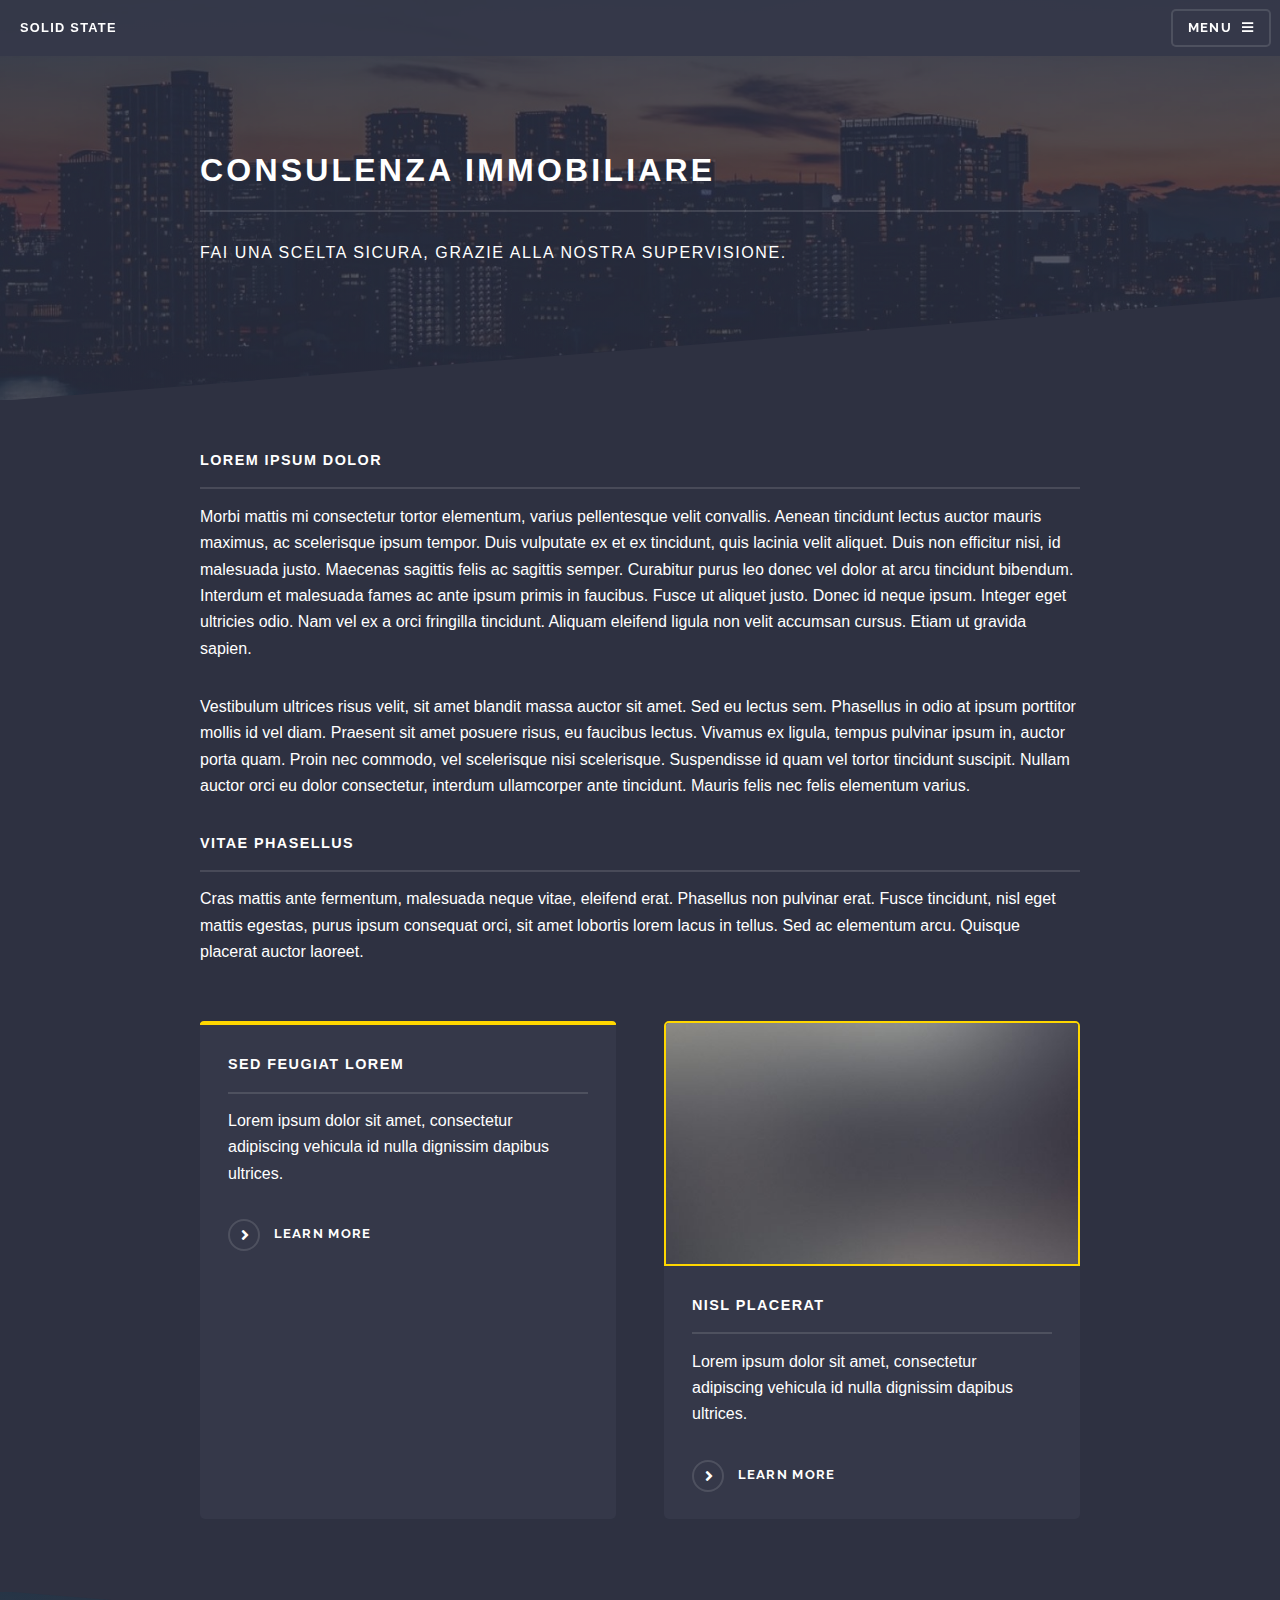
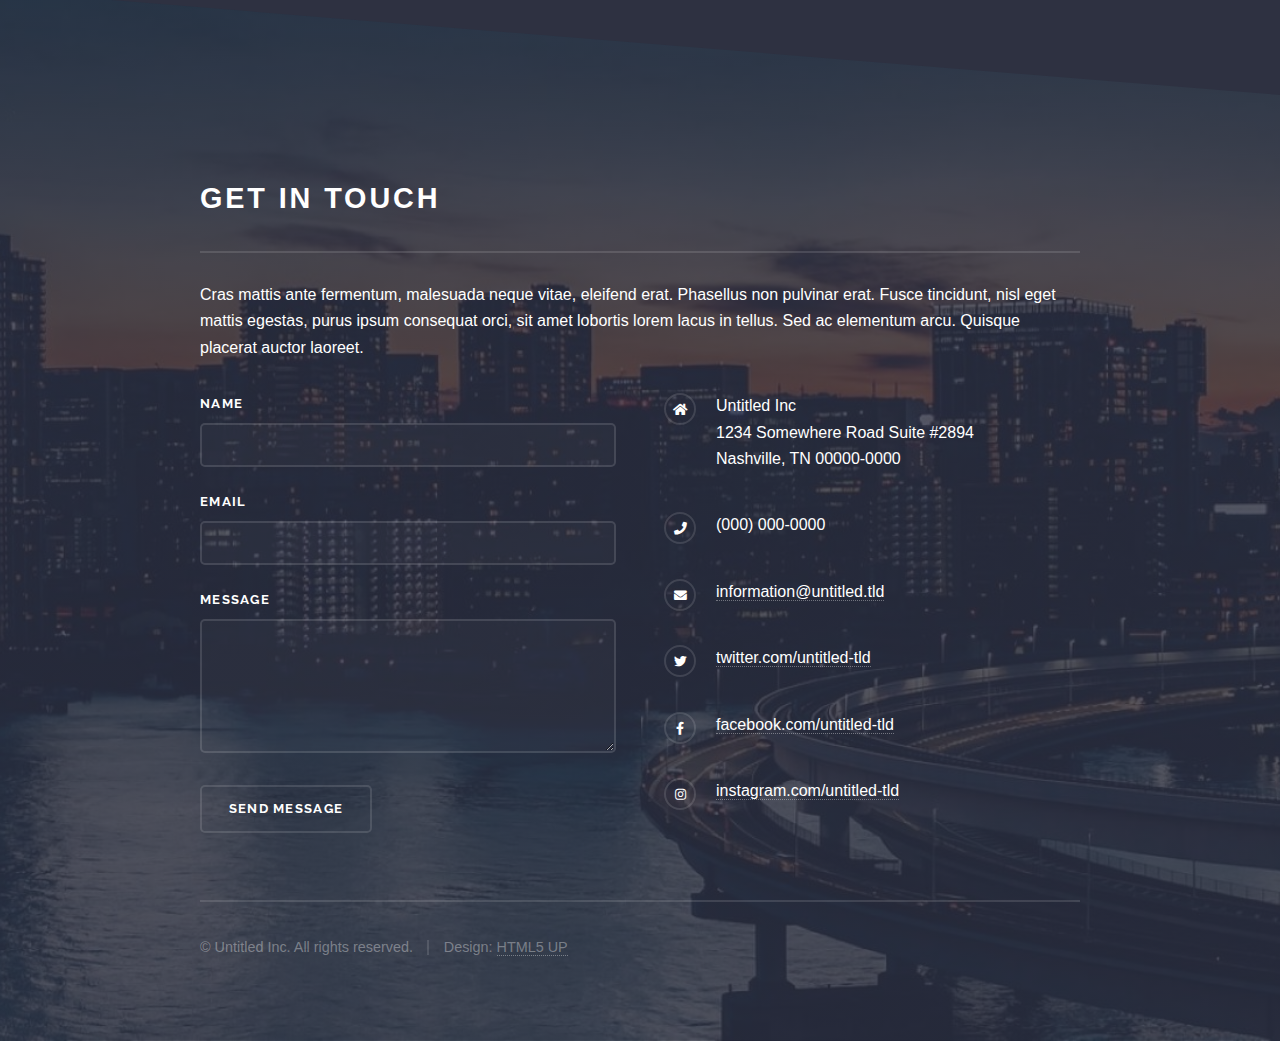
==== generic.html @ 5b78076f "Add files via upload" ====
<!DOCTYPE HTML>
<!--
	Solid State by HTML5 UP
	html5up.net | @ajlkn
	Free for personal and commercial use under the CCA 3.0 license (html5up.net/license)
-->
<html>
	<head>
		<title>Generic - Solid State by HTML5 UP</title>
		<meta charset="utf-8" />
		<meta name="viewport" content="width=device-width, initial-scale=1, user-scalable=no" />
		<link rel="stylesheet" href="assets/css/main.css" />
		<noscript><link rel="stylesheet" href="assets/css/noscript.css" /></noscript>
	</head>
	<body class="is-preload">

		<!-- Page Wrapper -->
			<div id="page-wrapper">

				<!-- Header -->
					<header id="header">
						<h1><a href="index.html">Solid State</a></h1>
						<nav>
							<a href="#menu">Menu</a>
						</nav>
					</header>

				<!-- Menu -->
					<nav id="menu">
						<div class="inner">
							<h2>Menu</h2>
							<ul class="links">
								<li><a href="index.html">Home</a></li>
								<li><a href="generic.html">Consulenza Immobiliare</a></li>
								<li><a href="generic2.html">Consulenza Tributaria</a></li>
								<li><a href="generic3.html">Consulenza N.P.L.</a></li>
							</ul>
							<a href="#" class="close">Close</a>
						</div>
					</nav>

				<!-- Wrapper -->
					<section id="wrapper">
						<header>
							<div class="inner">
								<h2>Consulenza Immobiliare</h2>
								<p>Fai una scelta sicura, grazie alla nostra supervisione.</p>
							</div>
						</header>

						<!-- Content -->
							<div class="wrapper">
								<div class="inner">

									<h3 class="major">Lorem ipsum dolor</h3>
									<p>Morbi mattis mi consectetur tortor elementum, varius pellentesque velit convallis. Aenean tincidunt lectus auctor mauris maximus, ac scelerisque ipsum tempor. Duis vulputate ex et ex tincidunt, quis lacinia velit aliquet. Duis non efficitur nisi, id malesuada justo. Maecenas sagittis felis ac sagittis semper. Curabitur purus leo donec vel dolor at arcu tincidunt bibendum. Interdum et malesuada fames ac ante ipsum primis in faucibus. Fusce ut aliquet justo. Donec id neque ipsum. Integer eget ultricies odio. Nam vel ex a orci fringilla tincidunt. Aliquam eleifend ligula non velit accumsan cursus. Etiam ut gravida sapien.</p>

									<p>Vestibulum ultrices risus velit, sit amet blandit massa auctor sit amet. Sed eu lectus sem. Phasellus in odio at ipsum porttitor mollis id vel diam. Praesent sit amet posuere risus, eu faucibus lectus. Vivamus ex ligula, tempus pulvinar ipsum in, auctor porta quam. Proin nec commodo, vel scelerisque nisi scelerisque. Suspendisse id quam vel tortor tincidunt suscipit. Nullam auctor orci eu dolor consectetur, interdum ullamcorper ante tincidunt. Mauris felis nec felis elementum varius.</p>

									<h3 class="major">Vitae phasellus</h3>
									<p>Cras mattis ante fermentum, malesuada neque vitae, eleifend erat. Phasellus non pulvinar erat. Fusce tincidunt, nisl eget mattis egestas, purus ipsum consequat orci, sit amet lobortis lorem lacus in tellus. Sed ac elementum arcu. Quisque placerat auctor laoreet.</p>

									<section class="features">
										<article>
											<a href="#" class="image"><img src="images/pic04.jpg" alt="" /></a>
											<h3 class="major">Sed feugiat lorem</h3>
											<p>Lorem ipsum dolor sit amet, consectetur adipiscing vehicula id nulla dignissim dapibus ultrices.</p>
											<a href="#" class="special">Learn more</a>
										</article>
										<article>
											<a href="#" class="image"><img src="images/pic05.jpg" alt="" /></a>
											<h3 class="major">Nisl placerat</h3>
											<p>Lorem ipsum dolor sit amet, consectetur adipiscing vehicula id nulla dignissim dapibus ultrices.</p>
											<a href="#" class="special">Learn more</a>
										</article>
									</section>

								</div>
							</div>

					</section>

				<!-- Footer -->
					<section id="footer">
						<div class="inner">
							<h2 class="major">Get in touch</h2>
							<p>Cras mattis ante fermentum, malesuada neque vitae, eleifend erat. Phasellus non pulvinar erat. Fusce tincidunt, nisl eget mattis egestas, purus ipsum consequat orci, sit amet lobortis lorem lacus in tellus. Sed ac elementum arcu. Quisque placerat auctor laoreet.</p>
							<form method="post" action="#">
								<div class="fields">
									<div class="field">
										<label for="name">Name</label>
										<input type="text" name="name" id="name" />
									</div>
									<div class="field">
										<label for="email">Email</label>
										<input type="email" name="email" id="email" />
									</div>
									<div class="field">
										<label for="message">Message</label>
										<textarea name="message" id="message" rows="4"></textarea>
									</div>
								</div>
								<ul class="actions">
									<li><input type="submit" value="Send Message" /></li>
								</ul>
							</form>
							<ul class="contact">
								<li class="icon solid fa-home">
									Untitled Inc<br />
									1234 Somewhere Road Suite #2894<br />
									Nashville, TN 00000-0000
								</li>
								<li class="icon solid fa-phone">(000) 000-0000</li>
								<li class="icon solid fa-envelope"><a href="#">information@untitled.tld</a></li>
								<li class="icon brands fa-twitter"><a href="#">twitter.com/untitled-tld</a></li>
								<li class="icon brands fa-facebook-f"><a href="#">facebook.com/untitled-tld</a></li>
								<li class="icon brands fa-instagram"><a href="#">instagram.com/untitled-tld</a></li>
							</ul>
							<ul class="copyright">
								<li>&copy; Untitled Inc. All rights reserved.</li><li>Design: <a href="http://html5up.net">HTML5 UP</a></li>
							</ul>
						</div>
					</section>

			</div>

		<!-- Scripts -->
			<script src="assets/js/jquery.min.js"></script>
			<script src="assets/js/jquery.scrollex.min.js"></script>
			<script src="assets/js/browser.min.js"></script>
			<script src="assets/js/breakpoints.min.js"></script>
			<script src="assets/js/util.js"></script>
			<script src="assets/js/main.js"></script>

	</body>
</html>
---- assets/css/main.css ----
@import url(fontawesome-all.min.css);
@import url("https://fonts.googleapis.com/css?family=Raleway:200,700|Source+Sans+Pro:300,600,300italic,600italic");

/*
	Solid State by HTML5 UP
	html5up.net | @ajlkn
	Free for personal and commercial use under the CCA 3.0 license (html5up.net/license)
*/

html, body, div, span, applet, object,
iframe, h1, h2, h3, h4, h5, h6, p, blockquote,
pre, a, abbr, acronym, address, big, cite,
code, del, dfn, em, img, ins, kbd, q, s, samp,
small, strike, strong, sub, sup, tt, var, b,
u, i, center, dl, dt, dd, ol, ul, li, fieldset,
form, label, legend, table, caption, tbody,
tfoot, thead, tr, th, td, article, aside,
canvas, details, embed, figure, figcaption,
footer, header, hgroup, menu, nav, output, ruby,
section, summary, time, mark, audio, video {
	margin: 0;
	padding: 0;
	border: 0;
	font-size: 100%;
	font: inherit;
	vertical-align: baseline;}

article, aside, details, figcaption, figure,
footer, header, hgroup, menu, nav, section {
	display: block;}

body {
	line-height: 1;
}

ol, ul {
	list-style: none;
}

blockquote, q {
	quotes: none;
}

	blockquote:before, blockquote:after, q:before, q:after {
		content: '';
		content: none;
	}

table {
	border-collapse: collapse;
	border-spacing: 0;
}

body {
	-webkit-text-size-adjust: none;
}

mark {
	background-color: transparent;
	color: inherit;
}

input::-moz-focus-inner {
	border: 0;
	padding: 0;
}

input, select, textarea {
	-moz-appearance: none;
	-webkit-appearance: none;
	-ms-appearance: none;
	appearance: none;
}

/* Basic */

	@-ms-viewport {
		width: device-width;
	}

	body {
		-ms-overflow-style: scrollbar;
	}

	@media screen and (max-width: 480px) {

		html, body {
			min-width: 320px;
		}

	}

	html {
		box-sizing: border-box;
	}

	*, *:before, *:after {
		box-sizing: inherit;
	}

	body {
		background-color: #2e3141;
		background-image: linear-gradient(to top, rgba(46, 49, 65, 0.3), rgba(46, 49, 65, 0.6)),url("../../images/bg.jpg");
		background-size: auto, cover;
		background-attachment: fixed, fixed;
		background-position: center, center;
	}

		body.is-preload *, body.is-preload *:before, body.is-preload *:after {
			-moz-animation: none !important;
			-webkit-animation: none !important;
			-ms-animation: none !important;
			animation: none !important;
			-moz-transition: none !important;
			-webkit-transition: none !important;
			-ms-transition: none !important;
			transition: none !important;
		}

/* Type */

	body, input, select, textarea {
		color: #ffffff;
		font-family: Montserrat, Helvetica, sans-serif;
		font-size: 16.5pt;
		font-weight: 300;
		line-height: 1.65;
	}

		@media screen and (max-width: 1680px) {

			body, input, select, textarea {
				font-size: 13pt;
			}

		}

		@media screen and (max-width: 1280px) {

			body, input, select, textarea {
				font-size: 12pt;
			}

		}

		@media screen and (max-width: 980px) {

			body, input, select, textarea {
				font-size: 12pt;
			}

		}

		@media screen and (max-width: 736px) {

			body, input, select, textarea {
				font-size: 12pt;
			}

		}

		@media screen and (max-width: 480px) {

			body, input, select, textarea {
				font-size: 12pt;
			}

		}

	a {
		-moz-transition: color 0.2s ease-in-out, border-bottom-color 0.2s ease-in-out;
		-webkit-transition: color 0.2s ease-in-out, border-bottom-color 0.2s ease-in-out;
		-ms-transition: color 0.2s ease-in-out, border-bottom-color 0.2s ease-in-out;
		transition: color 0.2s ease-in-out, border-bottom-color 0.2s ease-in-out;
		border-bottom: dotted 1px rgba(255, 255, 255, 0.35);
		color: #ffffff;
		text-decoration: none;
	}

		a:hover {
			border-bottom-color: transparent;
			color: #ffffff !important;
		}

		a.special:not(.button) {
			text-decoration: none;
			border-bottom: 0;
			display: block;
			font-family: Raleway, Helvetica, sans-serif;
			font-size: 0.8em;
			font-weight: 700;
			letter-spacing: 0.1em;
			margin: 0 0 2em 0;
			text-transform: uppercase;
		}

			a.special:not(.button):before {
				-moz-osx-font-smoothing: grayscale;
				-webkit-font-smoothing: antialiased;
				display: inline-block;
				font-style: normal;
				font-variant: normal;
				text-rendering: auto;
				line-height: 1;
				text-transform: none !important;
				font-family: 'Font Awesome 5 Free';
				font-weight: 900;
			}

			a.special:not(.button):before {
				-moz-transition: background-color 0.2s ease-in-out;
				-webkit-transition: background-color 0.2s ease-in-out;
				-ms-transition: background-color 0.2s ease-in-out;
				transition: background-color 0.2s ease-in-out;
				border-radius: 100%;
				border: solid 2px rgba(255, 255, 255, 0.125);
				content: '\f105';
				display: inline-block;
				font-size: 1.25em;
				height: 2em;
				line-height: 1.75em;
				margin-right: 0.85em;
				text-align: center;
				text-indent: 0.15em;
				vertical-align: middle;
				width: 2em;
			}

			a.special:not(.button):hover:before {
				background-color: rgba(255, 255, 255, 0.025);
			}

			a.special:not(.button):active:before {
				background-color: rgba(255, 255, 255, 0.075);
			}

	strong, b {
		color: #ffffff;
		font-weight: 600;
	}

	em, i {
		font-style: italic;
	}

	p {
		margin: 0 0 2em 0;
		font-family: 'Playfair Display', serif;
        font-family: 'Sofia Sans Semi Condensed', sans-serif;
	}

	h1, h2, h3, h4, h5, h6 {
		color: #ffffff;
		font-family: 'Sofia Sans Semi Condensed', sans-serif;
		font-weight: 700;
		letter-spacing: 0.1em;
		margin: 0 0 1em 0;
		text-transform: uppercase;
	}

		h1 a, h2 a, h3 a, h4 a, h5 a, h6 a {
			color: inherit;
			text-decoration: none;
			border-bottom: 0;
		}

		h1 span, h2 span, h3 span, h4 span, h5 span, h6 span {
			font-weight: 200;
		}

		h1.major, h2.major, h3.major, h4.major, h5.major, h6.major {
			padding-bottom: 1em;
			border-bottom: solid 2px rgba(255, 255, 255, 0.125);
		}

	h2 {
		font-size: 1.8em;
	}

	h3 {
		font-size: 0.9em;
	}

	h4 {
		font-size: 0.7em;
	}

	h5 {
		font-size: 0.7em;
	}

	h6 {
		font-size: 0.7em;
	}

	@media screen and (max-width: 736px) {

		h2 {
			font-size: 1em;
		}

		h3 {
			font-size: 0.8em;
		}

	}

	sub {
		font-size: 0.8em;
		position: relative;
		top: 0.5em;
	}

	sup {
		font-size: 0.8em;
		position: relative;
		top: -0.5em;
	}

	blockquote {
		border-left: solid 4px rgba(255, 255, 255, 0.125);
		font-style: italic;
		margin: 0 0 2em 0;
		padding: 0.5em 0 0.5em 2em;
	}

	code {
		background: rgba(255, 255, 255, 0.025);
		border-radius: 5px;
		border: solid 2px rgba(255, 255, 255, 0.125);
		font-family: "Courier New", monospace;
		font-size: 0.9em;
		margin: 0 0.25em;
		padding: 0.25em 0.65em;
	}

	pre {
		-webkit-overflow-scrolling: touch;
		font-family: "Courier New", monospace;
		font-size: 0.9em;
		margin: 0 0 2em 0;
	}

		pre code {
			display: block;
			line-height: 1.75em;
			padding: 1em 1.5em;
			overflow-x: auto;
		}

	hr {
		border: 0;
		border-bottom: solid 2px rgba(255, 255, 255, 0.125);
		margin: 2.5em 0;
	}

		hr.major {
			margin: 4em 0;
		}

	.align-left {
		text-align: left;
	}

	.align-center {
		text-align: center;
	}

	.align-right {
		text-align: right;
	}

/* Row */

	.row {
		display: flex;
		flex-wrap: wrap;
		box-sizing: border-box;
		align-items: stretch;
	}

		.row > * {
			box-sizing: border-box;
		}

		.row.gtr-uniform > * > :last-child {
			margin-bottom: 0;
		}

		.row.aln-left {
			justify-content: flex-start;
		}

		.row.aln-center {
			justify-content: center;
		}

		.row.aln-right {
			justify-content: flex-end;
		}

		.row.aln-top {
			align-items: flex-start;
		}

		.row.aln-middle {
			align-items: center;
		}

		.row.aln-bottom {
			align-items: flex-end;
		}

		.row > .imp {
			order: -1;
		}

		.row > .col-1 {
			width: 8.33333%;
		}

		.row > .off-1 {
			margin-left: 8.33333%;
		}

		.row > .col-2 {
			width: 16.66667%;
		}

		.row > .off-2 {
			margin-left: 16.66667%;
		}

		.row > .col-3 {
			width: 25%;
		}

		.row > .off-3 {
			margin-left: 25%;
		}

		.row > .col-4 {
			width: 33.33333%;
		}

		.row > .off-4 {
			margin-left: 33.33333%;
		}

		.row > .col-5 {
			width: 41.66667%;
		}

		.row > .off-5 {
			margin-left: 41.66667%;
		}

		.row > .col-6 {
			width: 50%;
		}

		.row > .off-6 {
			margin-left: 50%;
		}

		.row > .col-7 {
			width: 58.33333%;
		}

		.row > .off-7 {
			margin-left: 58.33333%;
		}

		.row > .col-8 {
			width: 66.66667%;
		}

		.row > .off-8 {
			margin-left: 66.66667%;
		}

		.row > .col-9 {
			width: 75%;
		}

		.row > .off-9 {
			margin-left: 75%;
		}

		.row > .col-10 {
			width: 83.33333%;
		}

		.row > .off-10 {
			margin-left: 83.33333%;
		}

		.row > .col-11 {
			width: 91.66667%;
		}

		.row > .off-11 {
			margin-left: 91.66667%;
		}

		.row > .col-12 {
			width: 100%;
		}

		.row > .off-12 {
			margin-left: 100%;
		}

		.row.gtr-0 {
			margin-top: 0;
			margin-left: 0em;
		}

			.row.gtr-0 > * {
				padding: 0 0 0 0em;
			}

			.row.gtr-0.gtr-uniform {
				margin-top: 0em;
			}

				.row.gtr-0.gtr-uniform > * {
					padding-top: 0em;
				}

		.row.gtr-25 {
			margin-top: 0;
			margin-left: -0.4375em;
		}

			.row.gtr-25 > * {
				padding: 0 0 0 0.4375em;
			}

			.row.gtr-25.gtr-uniform {
				margin-top: -0.4375em;
			}

				.row.gtr-25.gtr-uniform > * {
					padding-top: 0.4375em;
				}

		.row.gtr-50 {
			margin-top: 0;
			margin-left: -0.875em;
		}

			.row.gtr-50 > * {
				padding: 0 0 0 0.875em;
			}

			.row.gtr-50.gtr-uniform {
				margin-top: -0.875em;
			}

				.row.gtr-50.gtr-uniform > * {
					padding-top: 0.875em;
				}

		.row {
			margin-top: 0;
			margin-left: -1.75em;
		}

			.row > * {
				padding: 0 0 0 1.75em;
			}

			.row.gtr-uniform {
				margin-top: -1.75em;
			}

				.row.gtr-uniform > * {
					padding-top: 1.75em;
				}

		.row.gtr-150 {
			margin-top: 0;
			margin-left: -2.625em;
		}

			.row.gtr-150 > * {
				padding: 0 0 0 2.625em;
			}

			.row.gtr-150.gtr-uniform {
				margin-top: -2.625em;
			}

				.row.gtr-150.gtr-uniform > * {
					padding-top: 2.625em;
				}

		.row.gtr-200 {
			margin-top: 0;
			margin-left: -3.5em;
		}

			.row.gtr-200 > * {
				padding: 0 0 0 3.5em;
			}

			.row.gtr-200.gtr-uniform {
				margin-top: -3.5em;
			}

				.row.gtr-200.gtr-uniform > * {
					padding-top: 3.5em;
				}

		@media screen and (max-width: 1680px) {

			.row {
				display: flex;
				flex-wrap: wrap;
				box-sizing: border-box;
				align-items: stretch;
			}

				.row > * {
					box-sizing: border-box;
				}

				.row.gtr-uniform > * > :last-child {
					margin-bottom: 0;
				}

				.row.aln-left {
					justify-content: flex-start;
				}

				.row.aln-center {
					justify-content: center;
				}

				.row.aln-right {
					justify-content: flex-end;
				}

				.row.aln-top {
					align-items: flex-start;
				}

				.row.aln-middle {
					align-items: center;
				}

				.row.aln-bottom {
					align-items: flex-end;
				}

				.row > .imp-xlarge {
					order: -1;
				}

				.row > .col-1-xlarge {
					width: 8.33333%;
				}

				.row > .off-1-xlarge {
					margin-left: 8.33333%;
				}

				.row > .col-2-xlarge {
					width: 16.66667%;
				}

				.row > .off-2-xlarge {
					margin-left: 16.66667%;
				}

				.row > .col-3-xlarge {
					width: 25%;
				}

				.row > .off-3-xlarge {
					margin-left: 25%;
				}

				.row > .col-4-xlarge {
					width: 33.33333%;
				}

				.row > .off-4-xlarge {
					margin-left: 33.33333%;
				}

				.row > .col-5-xlarge {
					width: 41.66667%;
				}

				.row > .off-5-xlarge {
					margin-left: 41.66667%;
				}

				.row > .col-6-xlarge {
					width: 50%;
				}

				.row > .off-6-xlarge {
					margin-left: 50%;
				}

				.row > .col-7-xlarge {
					width: 58.33333%;
				}

				.row > .off-7-xlarge {
					margin-left: 58.33333%;
				}

				.row > .col-8-xlarge {
					width: 66.66667%;
				}

				.row > .off-8-xlarge {
					margin-left: 66.66667%;
				}

				.row > .col-9-xlarge {
					width: 75%;
				}

				.row > .off-9-xlarge {
					margin-left: 75%;
				}

				.row > .col-10-xlarge {
					width: 83.33333%;
				}

				.row > .off-10-xlarge {
					margin-left: 83.33333%;
				}

				.row > .col-11-xlarge {
					width: 91.66667%;
				}

				.row > .off-11-xlarge {
					margin-left: 91.66667%;
				}

				.row > .col-12-xlarge {
					width: 100%;
				}

				.row > .off-12-xlarge {
					margin-left: 100%;
				}

				.row.gtr-0 {
					margin-top: 0;
					margin-left: 0em;
				}

					.row.gtr-0 > * {
						padding: 0 0 0 0em;
					}

					.row.gtr-0.gtr-uniform {
						margin-top: 0em;
					}

						.row.gtr-0.gtr-uniform > * {
							padding-top: 0em;
						}

				.row.gtr-25 {
					margin-top: 0;
					margin-left: -0.4375em;
				}

					.row.gtr-25 > * {
						padding: 0 0 0 0.4375em;
					}

					.row.gtr-25.gtr-uniform {
						margin-top: -0.4375em;
					}

						.row.gtr-25.gtr-uniform > * {
							padding-top: 0.4375em;
						}

				.row.gtr-50 {
					margin-top: 0;
					margin-left: -0.875em;
				}

					.row.gtr-50 > * {
						padding: 0 0 0 0.875em;
					}

					.row.gtr-50.gtr-uniform {
						margin-top: -0.875em;
					}

						.row.gtr-50.gtr-uniform > * {
							padding-top: 0.875em;
						}

				.row {
					margin-top: 0;
					margin-left: -1.75em;
				}

					.row > * {
						padding: 0 0 0 1.75em;
					}

					.row.gtr-uniform {
						margin-top: -1.75em;
					}

						.row.gtr-uniform > * {
							padding-top: 1.75em;
						}

				.row.gtr-150 {
					margin-top: 0;
					margin-left: -2.625em;
				}

					.row.gtr-150 > * {
						padding: 0 0 0 2.625em;
					}

					.row.gtr-150.gtr-uniform {
						margin-top: -2.625em;
					}

						.row.gtr-150.gtr-uniform > * {
							padding-top: 2.625em;
						}

				.row.gtr-200 {
					margin-top: 0;
					margin-left: -3.5em;
				}

					.row.gtr-200 > * {
						padding: 0 0 0 3.5em;
					}

					.row.gtr-200.gtr-uniform {
						margin-top: -3.5em;
					}

						.row.gtr-200.gtr-uniform > * {
							padding-top: 3.5em;
						}

		}

		@media screen and (max-width: 1280px) {

			.row {
				display: flex;
				flex-wrap: wrap;
				box-sizing: border-box;
				align-items: stretch;
			}

				.row > * {
					box-sizing: border-box;
				}

				.row.gtr-uniform > * > :last-child {
					margin-bottom: 0;
				}

				.row.aln-left {
					justify-content: flex-start;
				}

				.row.aln-center {
					justify-content: center;
				}

				.row.aln-right {
					justify-content: flex-end;
				}

				.row.aln-top {
					align-items: flex-start;
				}

				.row.aln-middle {
					align-items: center;
				}

				.row.aln-bottom {
					align-items: flex-end;
				}

				.row > .imp-large {
					order: -1;
				}

				.row > .col-1-large {
					width: 8.33333%;
				}

				.row > .off-1-large {
					margin-left: 8.33333%;
				}

				.row > .col-2-large {
					width: 16.66667%;
				}

				.row > .off-2-large {
					margin-left: 16.66667%;
				}

				.row > .col-3-large {
					width: 25%;
				}

				.row > .off-3-large {
					margin-left: 25%;
				}

				.row > .col-4-large {
					width: 33.33333%;
				}

				.row > .off-4-large {
					margin-left: 33.33333%;
				}

				.row > .col-5-large {
					width: 41.66667%;
				}

				.row > .off-5-large {
					margin-left: 41.66667%;
				}

				.row > .col-6-large {
					width: 50%;
				}

				.row > .off-6-large {
					margin-left: 50%;
				}

				.row > .col-7-large {
					width: 58.33333%;
				}

				.row > .off-7-large {
					margin-left: 58.33333%;
				}

				.row > .col-8-large {
					width: 66.66667%;
				}

				.row > .off-8-large {
					margin-left: 66.66667%;
				}

				.row > .col-9-large {
					width: 75%;
				}

				.row > .off-9-large {
					margin-left: 75%;
				}

				.row > .col-10-large {
					width: 83.33333%;
				}

				.row > .off-10-large {
					margin-left: 83.33333%;
				}

				.row > .col-11-large {
					width: 91.66667%;
				}

				.row > .off-11-large {
					margin-left: 91.66667%;
				}

				.row > .col-12-large {
					width: 100%;
				}

				.row > .off-12-large {
					margin-left: 100%;
				}

				.row.gtr-0 {
					margin-top: 0;
					margin-left: 0em;
				}

					.row.gtr-0 > * {
						padding: 0 0 0 0em;
					}

					.row.gtr-0.gtr-uniform {
						margin-top: 0em;
					}

						.row.gtr-0.gtr-uniform > * {
							padding-top: 0em;
						}

				.row.gtr-25 {
					margin-top: 0;
					margin-left: -0.4375em;
				}

					.row.gtr-25 > * {
						padding: 0 0 0 0.4375em;
					}

					.row.gtr-25.gtr-uniform {
						margin-top: -0.4375em;
					}

						.row.gtr-25.gtr-uniform > * {
							padding-top: 0.4375em;
						}

				.row.gtr-50 {
					margin-top: 0;
					margin-left: -0.875em;
				}

					.row.gtr-50 > * {
						padding: 0 0 0 0.875em;
					}

					.row.gtr-50.gtr-uniform {
						margin-top: -0.875em;
					}

						.row.gtr-50.gtr-uniform > * {
							padding-top: 0.875em;
						}

				.row {
					margin-top: 0;
					margin-left: -1.75em;
				}

					.row > * {
						padding: 0 0 0 1.75em;
					}

					.row.gtr-uniform {
						margin-top: -1.75em;
					}

						.row.gtr-uniform > * {
							padding-top: 1.75em;
						}

				.row.gtr-150 {
					margin-top: 0;
					margin-left: -2.625em;
				}

					.row.gtr-150 > * {
						padding: 0 0 0 2.625em;
					}

					.row.gtr-150.gtr-uniform {
						margin-top: -2.625em;
					}

						.row.gtr-150.gtr-uniform > * {
							padding-top: 2.625em;
						}

				.row.gtr-200 {
					margin-top: 0;
					margin-left: -3.5em;
				}

					.row.gtr-200 > * {
						padding: 0 0 0 3.5em;
					}

					.row.gtr-200.gtr-uniform {
						margin-top: -3.5em;
					}

						.row.gtr-200.gtr-uniform > * {
							padding-top: 3.5em;
						}

		}

		@media screen and (max-width: 980px) {

			.row {
				display: flex;
				flex-wrap: wrap;
				box-sizing: border-box;
				align-items: stretch;
			}

				.row > * {
					box-sizing: border-box;
				}

				.row.gtr-uniform > * > :last-child {
					margin-bottom: 0;
				}

				.row.aln-left {
					justify-content: flex-start;
				}

				.row.aln-center {
					justify-content: center;
				}

				.row.aln-right {
					justify-content: flex-end;
				}

				.row.aln-top {
					align-items: flex-start;
				}

				.row.aln-middle {
					align-items: center;
				}

				.row.aln-bottom {
					align-items: flex-end;
				}

				.row > .imp-medium {
					order: -1;
				}

				.row > .col-1-medium {
					width: 8.33333%;
				}

				.row > .off-1-medium {
					margin-left: 8.33333%;
				}

				.row > .col-2-medium {
					width: 16.66667%;
				}

				.row > .off-2-medium {
					margin-left: 16.66667%;
				}

				.row > .col-3-medium {
					width: 25%;
				}

				.row > .off-3-medium {
					margin-left: 25%;
				}

				.row > .col-4-medium {
					width: 33.33333%;
				}

				.row > .off-4-medium {
					margin-left: 33.33333%;
				}

				.row > .col-5-medium {
					width: 41.66667%;
				}

				.row > .off-5-medium {
					margin-left: 41.66667%;
				}

				.row > .col-6-medium {
					width: 50%;
				}

				.row > .off-6-medium {
					margin-left: 50%;
				}

				.row > .col-7-medium {
					width: 58.33333%;
				}

				.row > .off-7-medium {
					margin-left: 58.33333%;
				}

				.row > .col-8-medium {
					width: 66.66667%;
				}

				.row > .off-8-medium {
					margin-left: 66.66667%;
				}

				.row > .col-9-medium {
					width: 75%;
				}

				.row > .off-9-medium {
					margin-left: 75%;
				}

				.row > .col-10-medium {
					width: 83.33333%;
				}

				.row > .off-10-medium {
					margin-left: 83.33333%;
				}

				.row > .col-11-medium {
					width: 91.66667%;
				}

				.row > .off-11-medium {
					margin-left: 91.66667%;
				}

				.row > .col-12-medium {
					width: 100%;
				}

				.row > .off-12-medium {
					margin-left: 100%;
				}

				.row.gtr-0 {
					margin-top: 0;
					margin-left: 0em;
				}

					.row.gtr-0 > * {
						padding: 0 0 0 0em;
					}

					.row.gtr-0.gtr-uniform {
						margin-top: 0em;
					}

						.row.gtr-0.gtr-uniform > * {
							padding-top: 0em;
						}

				.row.gtr-25 {
					margin-top: 0;
					margin-left: -0.4375em;
				}

					.row.gtr-25 > * {
						padding: 0 0 0 0.4375em;
					}

					.row.gtr-25.gtr-uniform {
						margin-top: -0.4375em;
					}

						.row.gtr-25.gtr-uniform > * {
							padding-top: 0.4375em;
						}

				.row.gtr-50 {
					margin-top: 0;
					margin-left: -0.875em;
				}

					.row.gtr-50 > * {
						padding: 0 0 0 0.875em;
					}

					.row.gtr-50.gtr-uniform {
						margin-top: -0.875em;
					}

						.row.gtr-50.gtr-uniform > * {
							padding-top: 0.875em;
						}

				.row {
					margin-top: 0;
					margin-left: -1.75em;
				}

					.row > * {
						padding: 0 0 0 1.75em;
					}

					.row.gtr-uniform {
						margin-top: -1.75em;
					}

						.row.gtr-uniform > * {
							padding-top: 1.75em;
						}

				.row.gtr-150 {
					margin-top: 0;
					margin-left: -2.625em;
				}

					.row.gtr-150 > * {
						padding: 0 0 0 2.625em;
					}

					.row.gtr-150.gtr-uniform {
						margin-top: -2.625em;
					}

						.row.gtr-150.gtr-uniform > * {
							padding-top: 2.625em;
						}

				.row.gtr-200 {
					margin-top: 0;
					margin-left: -3.5em;
				}

					.row.gtr-200 > * {
						padding: 0 0 0 3.5em;
					}

					.row.gtr-200.gtr-uniform {
						margin-top: -3.5em;
					}

						.row.gtr-200.gtr-uniform > * {
							padding-top: 3.5em;
						}

		}

		@media screen and (max-width: 736px) {

			.row {
				display: flex;
				flex-wrap: wrap;
				box-sizing: border-box;
				align-items: stretch;
			}

				.row > * {
					box-sizing: border-box;
				}

				.row.gtr-uniform > * > :last-child {
					margin-bottom: 0;
				}

				.row.aln-left {
					justify-content: flex-start;
				}

				.row.aln-center {
					justify-content: center;
				}

				.row.aln-right {
					justify-content: flex-end;
				}

				.row.aln-top {
					align-items: flex-start;
				}

				.row.aln-middle {
					align-items: center;
				}

				.row.aln-bottom {
					align-items: flex-end;
				}

				.row > .imp-small {
					order: -1;
				}

				.row > .col-1-small {
					width: 8.33333%;
				}

				.row > .off-1-small {
					margin-left: 8.33333%;
				}

				.row > .col-2-small {
					width: 16.66667%;
				}

				.row > .off-2-small {
					margin-left: 16.66667%;
				}

				.row > .col-3-small {
					width: 25%;
				}

				.row > .off-3-small {
					margin-left: 25%;
				}

				.row > .col-4-small {
					width: 33.33333%;
				}

				.row > .off-4-small {
					margin-left: 33.33333%;
				}

				.row > .col-5-small {
					width: 41.66667%;
				}

				.row > .off-5-small {
					margin-left: 41.66667%;
				}

				.row > .col-6-small {
					width: 50%;
				}

				.row > .off-6-small {
					margin-left: 50%;
				}

				.row > .col-7-small {
					width: 58.33333%;
				}

				.row > .off-7-small {
					margin-left: 58.33333%;
				}

				.row > .col-8-small {
					width: 66.66667%;
				}

				.row > .off-8-small {
					margin-left: 66.66667%;
				}

				.row > .col-9-small {
					width: 75%;
				}

				.row > .off-9-small {
					margin-left: 75%;
				}

				.row > .col-10-small {
					width: 83.33333%;
				}

				.row > .off-10-small {
					margin-left: 83.33333%;
				}

				.row > .col-11-small {
					width: 91.66667%;
				}

				.row > .off-11-small {
					margin-left: 91.66667%;
				}

				.row > .col-12-small {
					width: 100%;
				}

				.row > .off-12-small {
					margin-left: 100%;
				}

				.row.gtr-0 {
					margin-top: 0;
					margin-left: 0em;
				}

					.row.gtr-0 > * {
						padding: 0 0 0 0em;
					}

					.row.gtr-0.gtr-uniform {
						margin-top: 0em;
					}

						.row.gtr-0.gtr-uniform > * {
							padding-top: 0em;
						}

				.row.gtr-25 {
					margin-top: 0;
					margin-left: -0.3125em;
				}

					.row.gtr-25 > * {
						padding: 0 0 0 0.3125em;
					}

					.row.gtr-25.gtr-uniform {
						margin-top: -0.3125em;
					}

						.row.gtr-25.gtr-uniform > * {
							padding-top: 0.3125em;
						}

				.row.gtr-50 {
					margin-top: 0;
					margin-left: -0.625em;
				}

					.row.gtr-50 > * {
						padding: 0 0 0 0.625em;
					}

					.row.gtr-50.gtr-uniform {
						margin-top: -0.625em;
					}

						.row.gtr-50.gtr-uniform > * {
							padding-top: 0.625em;
						}

				.row {
					margin-top: 0;
					margin-left: -1.25em;
				}

					.row > * {
						padding: 0 0 0 1.25em;
					}

					.row.gtr-uniform {
						margin-top: -1.25em;
					}

						.row.gtr-uniform > * {
							padding-top: 1.25em;
						}

				.row.gtr-150 {
					margin-top: 0;
					margin-left: -1.875em;
				}

					.row.gtr-150 > * {
						padding: 0 0 0 1.875em;
					}

					.row.gtr-150.gtr-uniform {
						margin-top: -1.875em;
					}

						.row.gtr-150.gtr-uniform > * {
							padding-top: 1.875em;
						}

				.row.gtr-200 {
					margin-top: 0;
					margin-left: -2.5em;
				}

					.row.gtr-200 > * {
						padding: 0 0 0 2.5em;
					}

					.row.gtr-200.gtr-uniform {
						margin-top: -2.5em;
					}

						.row.gtr-200.gtr-uniform > * {
							padding-top: 2.5em;
						}

		}

		@media screen and (max-width: 480px) {

			.row {
				display: flex;
				flex-wrap: wrap;
				box-sizing: border-box;
				align-items: stretch;
			}

				.row > * {
					box-sizing: border-box;
				}

				.row.gtr-uniform > * > :last-child {
					margin-bottom: 0;
				}

				.row.aln-left {
					justify-content: flex-start;
				}

				.row.aln-center {
					justify-content: center;
				}

				.row.aln-right {
					justify-content: flex-end;
				}

				.row.aln-top {
					align-items: flex-start;
				}

				.row.aln-middle {
					align-items: center;
				}

				.row.aln-bottom {
					align-items: flex-end;
				}

				.row > .imp-xsmall {
					order: -1;
				}

				.row > .col-1-xsmall {
					width: 8.33333%;
				}

				.row > .off-1-xsmall {
					margin-left: 8.33333%;
				}

				.row > .col-2-xsmall {
					width: 16.66667%;
				}

				.row > .off-2-xsmall {
					margin-left: 16.66667%;
				}

				.row > .col-3-xsmall {
					width: 25%;
				}

				.row > .off-3-xsmall {
					margin-left: 25%;
				}

				.row > .col-4-xsmall {
					width: 33.33333%;
				}

				.row > .off-4-xsmall {
					margin-left: 33.33333%;
				}

				.row > .col-5-xsmall {
					width: 41.66667%;
				}

				.row > .off-5-xsmall {
					margin-left: 41.66667%;
				}

				.row > .col-6-xsmall {
					width: 50%;
				}

				.row > .off-6-xsmall {
					margin-left: 50%;
				}

				.row > .col-7-xsmall {
					width: 58.33333%;
				}

				.row > .off-7-xsmall {
					margin-left: 58.33333%;
				}

				.row > .col-8-xsmall {
					width: 66.66667%;
				}

				.row > .off-8-xsmall {
					margin-left: 66.66667%;
				}

				.row > .col-9-xsmall {
					width: 75%;
				}

				.row > .off-9-xsmall {
					margin-left: 75%;
				}

				.row > .col-10-xsmall {
					width: 83.33333%;
				}

				.row > .off-10-xsmall {
					margin-left: 83.33333%;
				}

				.row > .col-11-xsmall {
					width: 91.66667%;
				}

				.row > .off-11-xsmall {
					margin-left: 91.66667%;
				}

				.row > .col-12-xsmall {
					width: 100%;
				}

				.row > .off-12-xsmall {
					margin-left: 100%;
				}

				.row.gtr-0 {
					margin-top: 0;
					margin-left: 0em;
				}

					.row.gtr-0 > * {
						padding: 0 0 0 0em;
					}

					.row.gtr-0.gtr-uniform {
						margin-top: 0em;
					}

						.row.gtr-0.gtr-uniform > * {
							padding-top: 0em;
						}

				.row.gtr-25 {
					margin-top: 0;
					margin-left: -0.3125em;
				}

					.row.gtr-25 > * {
						padding: 0 0 0 0.3125em;
					}

					.row.gtr-25.gtr-uniform {
						margin-top: -0.3125em;
					}

						.row.gtr-25.gtr-uniform > * {
							padding-top: 0.3125em;
						}

				.row.gtr-50 {
					margin-top: 0;
					margin-left: -0.625em;
				}

					.row.gtr-50 > * {
						padding: 0 0 0 0.625em;
					}

					.row.gtr-50.gtr-uniform {
						margin-top: -0.625em;
					}

						.row.gtr-50.gtr-uniform > * {
							padding-top: 0.625em;
						}

				.row {
					margin-top: 0;
					margin-left: -1.25em;
				}

					.row > * {
						padding: 0 0 0 1.25em;
					}

					.row.gtr-uniform {
						margin-top: -1.25em;
					}

						.row.gtr-uniform > * {
							padding-top: 1.25em;
						}

				.row.gtr-150 {
					margin-top: 0;
					margin-left: -1.875em;
				}

					.row.gtr-150 > * {
						padding: 0 0 0 1.875em;
					}

					.row.gtr-150.gtr-uniform {
						margin-top: -1.875em;
					}

						.row.gtr-150.gtr-uniform > * {
							padding-top: 1.875em;
						}

				.row.gtr-200 {
					margin-top: 0;
					margin-left: -2.5em;
				}

					.row.gtr-200 > * {
						padding: 0 0 0 2.5em;
					}

					.row.gtr-200.gtr-uniform {
						margin-top: -2.5em;
					}

						.row.gtr-200.gtr-uniform > * {
							padding-top: 2.5em;
						}

		}

		@media screen and (max-width: 360px) {

			.row {
				display: flex;
				flex-wrap: wrap;
				box-sizing: border-box;
				align-items: stretch;
			}

				.row > * {
					box-sizing: border-box;
				}

				.row.gtr-uniform > * > :last-child {
					margin-bottom: 0;
				}

				.row.aln-left {
					justify-content: flex-start;
				}

				.row.aln-center {
					justify-content: center;
				}

				.row.aln-right {
					justify-content: flex-end;
				}

				.row.aln-top {
					align-items: flex-start;
				}

				.row.aln-middle {
					align-items: center;
				}

				.row.aln-bottom {
					align-items: flex-end;
				}

				.row > .imp-xxsmall {
					order: -1;
				}

				.row > .col-1-xxsmall {
					width: 8.33333%;
				}

				.row > .off-1-xxsmall {
					margin-left: 8.33333%;
				}

				.row > .col-2-xxsmall {
					width: 16.66667%;
				}

				.row > .off-2-xxsmall {
					margin-left: 16.66667%;
				}

				.row > .col-3-xxsmall {
					width: 25%;
				}

				.row > .off-3-xxsmall {
					margin-left: 25%;
				}

				.row > .col-4-xxsmall {
					width: 33.33333%;
				}

				.row > .off-4-xxsmall {
					margin-left: 33.33333%;
				}

				.row > .col-5-xxsmall {
					width: 41.66667%;
				}

				.row > .off-5-xxsmall {
					margin-left: 41.66667%;
				}

				.row > .col-6-xxsmall {
					width: 50%;
				}

				.row > .off-6-xxsmall {
					margin-left: 50%;
				}

				.row > .col-7-xxsmall {
					width: 58.33333%;
				}

				.row > .off-7-xxsmall {
					margin-left: 58.33333%;
				}

				.row > .col-8-xxsmall {
					width: 66.66667%;
				}

				.row > .off-8-xxsmall {
					margin-left: 66.66667%;
				}

				.row > .col-9-xxsmall {
					width: 75%;
				}

				.row > .off-9-xxsmall {
					margin-left: 75%;
				}

				.row > .col-10-xxsmall {
					width: 83.33333%;
				}

				.row > .off-10-xxsmall {
					margin-left: 83.33333%;
				}

				.row > .col-11-xxsmall {
					width: 91.66667%;
				}

				.row > .off-11-xxsmall {
					margin-left: 91.66667%;
				}

				.row > .col-12-xxsmall {
					width: 100%;
				}

				.row > .off-12-xxsmall {
					margin-left: 100%;
				}

				.row.gtr-0 {
					margin-top: 0;
					margin-left: 0em;
				}

					.row.gtr-0 > * {
						padding: 0 0 0 0em;
					}

					.row.gtr-0.gtr-uniform {
						margin-top: 0em;
					}

						.row.gtr-0.gtr-uniform > * {
							padding-top: 0em;
						}

				.row.gtr-25 {
					margin-top: 0;
					margin-left: -0.3125em;
				}

					.row.gtr-25 > * {
						padding: 0 0 0 0.3125em;
					}

					.row.gtr-25.gtr-uniform {
						margin-top: -0.3125em;
					}

						.row.gtr-25.gtr-uniform > * {
							padding-top: 0.3125em;
						}

				.row.gtr-50 {
					margin-top: 0;
					margin-left: -0.625em;
				}

					.row.gtr-50 > * {
						padding: 0 0 0 0.625em;
					}

					.row.gtr-50.gtr-uniform {
						margin-top: -0.625em;
					}

						.row.gtr-50.gtr-uniform > * {
							padding-top: 0.625em;
						}

				.row {
					margin-top: 0;
					margin-left: -1.25em;
				}

					.row > * {
						padding: 0 0 0 1.25em;
					}

					.row.gtr-uniform {
						margin-top: -1.25em;
					}

						.row.gtr-uniform > * {
							padding-top: 1.25em;
						}

				.row.gtr-150 {
					margin-top: 0;
					margin-left: -1.875em;
				}

					.row.gtr-150 > * {
						padding: 0 0 0 1.875em;
					}

					.row.gtr-150.gtr-uniform {
						margin-top: -1.875em;
					}

						.row.gtr-150.gtr-uniform > * {
							padding-top: 1.875em;
						}

				.row.gtr-200 {
					margin-top: 0;
					margin-left: -2.5em;
				}

					.row.gtr-200 > * {
						padding: 0 0 0 2.5em;
					}

					.row.gtr-200.gtr-uniform {
						margin-top: -2.5em;
					}

						.row.gtr-200.gtr-uniform > * {
							padding-top: 2.5em;
						}

		}

/* Section/Article */

	section.special, article.special {
		text-align: center;
	}

/* Form */

	form {
		margin: 0 0 2em 0;
	}

		form > :last-child {
			margin-bottom: 0;
		}

		form > .fields {
			display: -moz-flex;
			display: -webkit-flex;
			display: -ms-flex;
			display: flex;
			-moz-flex-wrap: wrap;
			-webkit-flex-wrap: wrap;
			-ms-flex-wrap: wrap;
			flex-wrap: wrap;
			width: calc(100% + 3em);
			margin: -1.5em 0 2em -1.5em;
		}

			form > .fields > .field {
				-moz-flex-grow: 0;
				-webkit-flex-grow: 0;
				-ms-flex-grow: 0;
				flex-grow: 0;
				-moz-flex-shrink: 0;
				-webkit-flex-shrink: 0;
				-ms-flex-shrink: 0;
				flex-shrink: 0;
				padding: 1.5em 0 0 1.5em;
				width: calc(100% - 1.5em);
			}

				form > .fields > .field.half {
					width: calc(50% - 0.75em);
				}

				form > .fields > .field.third {
					width: calc(100%/3 - 0.5em);
				}

				form > .fields > .field.quarter {
					width: calc(25% - 0.375em);
				}

		@media screen and (max-width: 480px) {

			form > .fields {
				width: calc(100% + 3em);
				margin: -1.5em 0 2em -1.5em;
			}

				form > .fields > .field {
					padding: 1.5em 0 0 1.5em;
					width: calc(100% - 1.5em);
				}

					form > .fields > .field.half {
						width: calc(100% - 1.5em);
					}

					form > .fields > .field.third {
						width: calc(100% - 1.5em);
					}

					form > .fields > .field.quarter {
						width: calc(100% - 1.5em);
					}

		}

	label {
		color: #ffffff;
		display: block;
		font-family: Raleway, Helvetica, sans-serif;
		font-size: 0.8em;
		font-weight: 700;
		letter-spacing: 0.1em;
		margin: 0 0 0.7em 0;
		text-transform: uppercase;
	}

	input[type="text"],
	input[type="password"],
	input[type="email"],
	input[type="tel"],
	select,
	textarea {
		-moz-appearance: none;
		-webkit-appearance: none;
		-ms-appearance: none;
		appearance: none;
		background: rgba(255, 255, 255, 0.025);
		border-radius: 5px;
		border: none;
		border: solid 2px rgba(255, 255, 255, 0.125);
		color: inherit;
		display: block;
		outline: 0;
		padding: 0 1em;
		text-decoration: none;
		width: 100%;
	}

		input[type="text"]:invalid,
		input[type="password"]:invalid,
		input[type="email"]:invalid,
		input[type="tel"]:invalid,
		select:invalid,
		textarea:invalid {
			box-shadow: none;
		}

		input[type="text"]:focus,
		input[type="password"]:focus,
		input[type="email"]:focus,
		input[type="tel"]:focus,
		select:focus,
		textarea:focus {
			border-color: #5b6ba6;
		}

	select {
		background-image: url("data:image/svg+xml;charset=utf8,%3Csvg xmlns='http://www.w3.org/2000/svg' width='40' height='40' preserveAspectRatio='none' viewBox='0 0 40 40'%3E%3Cpath d='M9.4,12.3l10.4,10.4l10.4-10.4c0.2-0.2,0.5-0.4,0.9-0.4c0.3,0,0.6,0.1,0.9,0.4l3.3,3.3c0.2,0.2,0.4,0.5,0.4,0.9 c0,0.4-0.1,0.6-0.4,0.9L20.7,31.9c-0.2,0.2-0.5,0.4-0.9,0.4c-0.3,0-0.6-0.1-0.9-0.4L4.3,17.3c-0.2-0.2-0.4-0.5-0.4-0.9 c0-0.4,0.1-0.6,0.4-0.9l3.3-3.3c0.2-0.2,0.5-0.4,0.9-0.4S9.1,12.1,9.4,12.3z' fill='rgba(255, 255, 255, 0.125)' /%3E%3C/svg%3E");
		background-size: 1.25rem;
		background-repeat: no-repeat;
		background-position: calc(100% - 1rem) center;
		height: 2.75em;
		padding-right: 2.75em;
		text-overflow: ellipsis;
	}

		select option {
			color: #ffffff;
			background: #2e3141;
		}

		select:focus::-ms-value {
			background-color: transparent;
		}

		select::-ms-expand {
			display: none;
		}

	input[type="text"],
	input[type="password"],
	input[type="email"],
	select {
		height: 2.75em;
	}

	textarea {
		padding: 0.75em 1em;
	}

	input[type="checkbox"],
	input[type="radio"] {
		-moz-appearance: none;
		-webkit-appearance: none;
		-ms-appearance: none;
		appearance: none;
		display: block;
		float: left;
		margin-right: -2em;
		opacity: 0;
		width: 1em;
		z-index: -1;
	}

		input[type="checkbox"] + label,
		input[type="radio"] + label {
			text-decoration: none;
			color: #ffffff;
			cursor: pointer;
			display: inline-block;
			font-size: 1em;
			font-family: "Source Sans Pro", Helvetica, sans-serif;
			text-transform: none;
			letter-spacing: 0;
			font-weight: 300;
			padding-left: 2.4em;
			padding-right: 0.75em;
			position: relative;
		}

			input[type="checkbox"] + label:before,
			input[type="radio"] + label:before {
				-moz-osx-font-smoothing: grayscale;
				-webkit-font-smoothing: antialiased;
				display: inline-block;
				font-style: normal;
				font-variant: normal;
				text-rendering: auto;
				line-height: 1;
				text-transform: none !important;
				font-family: 'Font Awesome 5 Free';
				font-weight: 900;
			}

			input[type="checkbox"] + label:before,
			input[type="radio"] + label:before {
				background: rgba(255, 255, 255, 0.025);
				border-radius: 5px;
				border: solid 2px rgba(255, 255, 255, 0.125);
				content: '';
				display: inline-block;
				font-size: 0.8em;
				height: 2.0625em;
				left: 0;
				line-height: 2.0625em;
				position: absolute;
				text-align: center;
				top: 0;
				width: 2.0625em;
			}

		input[type="checkbox"]:checked + label:before,
		input[type="radio"]:checked + label:before {
			background: #ffffff;
			border-color: #ffffff;
			content: '\f00c';
			color: #2e3141;
		}

		input[type="checkbox"]:focus + label:before,
		input[type="radio"]:focus + label:before {
			border-color: #4c5c96;
		}

	input[type="checkbox"] + label:before {
		border-radius: 5px;
	}

	input[type="radio"] + label:before {
		border-radius: 100%;
	}

	::-webkit-input-placeholder {
		color: rgba(255, 255, 255, 0.35) !important;
		opacity: 1.0;
	}

	:-moz-placeholder {
		color: rgba(255, 255, 255, 0.35) !important;
		opacity: 1.0;
	}

	::-moz-placeholder {
		color: rgba(255, 255, 255, 0.35) !important;
		opacity: 1.0;
	}

	:-ms-input-placeholder {
		color: rgba(255, 255, 255, 0.35) !important;
		opacity: 1.0;
	}

/* Box */

	.box {
		border-radius: 5px;
		border: solid 2px rgba(255, 255, 255, 0.125);
		margin-bottom: 2em;
		padding: 1.5em;
	}

		.box > :last-child,
		.box > :last-child > :last-child,
		.box > :last-child > :last-child > :last-child {
			margin-bottom: 0;
		}

		.box.alt {
			border: 0;
			border-radius: 0;
			padding: 0;
		}

/* Icon */

	.icon {
		text-decoration: none;
		border-bottom: none;
		position: relative;
	}

		.icon:before {
			-moz-osx-font-smoothing: grayscale;
			-webkit-font-smoothing: antialiased;
			display: inline-block;
			font-style: normal;
			font-variant: normal;
			text-rendering: auto;
			line-height: 1;
			text-transform: none !important;
			font-family: 'Font Awesome 5 Free';
			font-weight: 400;
		}

		.icon > .label {
			display: none;
		}

		.icon:before {
			line-height: inherit;
		}

		.icon.solid:before {
			font-weight: 900;
		}

		.icon.brands:before {
			font-family: 'Font Awesome 5 Brands';
		}

/* Image */

	.image {
		border-radius: 5px;
		border: 0;
		display: inline-block;
		position: relative;
	}

		.image img {
			border-radius: 5px;
			display: block;
			 border: 2px solid gold;
		}

		.image.left, .image.right {
			max-width: 40%;
		}

			.image.left img, .image.right img {
				width: 100%;
			}

		.image.left {
			float: left;
			padding: 0 1.5em 1em 0;
			top: 0.25em;
		}

		.image.right {
			float: right;
			padding: 0 0 1em 1.5em;
			top: 0.25em;
		}

		.image.fit {
			display: block;
			margin: 0 0 2em 0;
			width: 100%;
		}

			.image.fit img {
				width: 100%;
			}

		.image.main {
			display: block;
			margin: 0 0 3em 0;
			width: 100%;
		}

			.image.main img {
				width: 100%;
			}

/* List */

	ol {
		list-style: decimal;
		margin: 0 0 2em 0;
		padding-left: 1.25em;
	}

		ol li {
			padding-left: 0.25em;
		}

	ul {
		list-style: disc;
		margin: 0 0 2em 0;
		padding-left: 1em;
	}

		ul li {
			padding-left: 0.5em;
		}

		ul.alt {
			list-style: none;
			padding-left: 0;
		}

			ul.alt li {
				border-top: solid 1px rgba(255, 255, 255, 0.125);
				padding: 0.5em 0;
			}

				ul.alt li:first-child {
					border-top: 0;
					padding-top: 0;
				}

	dl {
		margin: 0 0 2em 0;
	}

		dl dt {
			display: block;
			font-weight: 600;
			margin: 0 0 1em 0;
		}

		dl dd {
			margin-left: 2em;
		}

/* Actions */

	ul.actions {
		display: -moz-flex;
		display: -webkit-flex;
		display: -ms-flex;
		display: flex;
		cursor: default;
		list-style: none;
		margin-left: -1em;
		padding-left: 0;
	}

		ul.actions li {
			padding: 0 0 0 1em;
			vertical-align: middle;
		}

		ul.actions.special {
			-moz-justify-content: center;
			-webkit-justify-content: center;
			-ms-justify-content: center;
			justify-content: center;
			width: 100%;
			margin-left: 0;
		}

			ul.actions.special li:first-child {
				padding-left: 0;
			}

		ul.actions.stacked {
			-moz-flex-direction: column;
			-webkit-flex-direction: column;
			-ms-flex-direction: column;
			flex-direction: column;
			margin-left: 0;
		}

			ul.actions.stacked li {
				padding: 1.3em 0 0 0;
			}

				ul.actions.stacked li:first-child {
					padding-top: 0;
				}

		ul.actions.fit {
			width: calc(100% + 1em);
		}

			ul.actions.fit li {
				-moz-flex-grow: 1;
				-webkit-flex-grow: 1;
				-ms-flex-grow: 1;
				flex-grow: 1;
				-moz-flex-shrink: 1;
				-webkit-flex-shrink: 1;
				-ms-flex-shrink: 1;
				flex-shrink: 1;
				width: 100%;
			}

				ul.actions.fit li > * {
					width: 100%;
				}

			ul.actions.fit.stacked {
				width: 100%;
			}

		@media screen and (max-width: 480px) {

			ul.actions:not(.fixed) {
				-moz-flex-direction: column;
				-webkit-flex-direction: column;
				-ms-flex-direction: column;
				flex-direction: column;
				margin-left: 0;
				width: 100% !important;
			}

				ul.actions:not(.fixed) li {
					-moz-flex-grow: 1;
					-webkit-flex-grow: 1;
					-ms-flex-grow: 1;
					flex-grow: 1;
					-moz-flex-shrink: 1;
					-webkit-flex-shrink: 1;
					-ms-flex-shrink: 1;
					flex-shrink: 1;
					padding: 1em 0 0 0;
					text-align: center;
					width: 100%;
				}

					ul.actions:not(.fixed) li > * {
						width: 100%;
					}

					ul.actions:not(.fixed) li:first-child {
						padding-top: 0;
					}

					ul.actions:not(.fixed) li input[type="submit"],
					ul.actions:not(.fixed) li input[type="reset"],
					ul.actions:not(.fixed) li input[type="button"],
					ul.actions:not(.fixed) li button,
					ul.actions:not(.fixed) li .button {
						width: 100%;
					}

						ul.actions:not(.fixed) li input[type="submit"].icon:before,
						ul.actions:not(.fixed) li input[type="reset"].icon:before,
						ul.actions:not(.fixed) li input[type="button"].icon:before,
						ul.actions:not(.fixed) li button.icon:before,
						ul.actions:not(.fixed) li .button.icon:before {
							margin-left: -0.5rem;
						}

		}

/* Icons */

	ul.icons {
		cursor: default;
		list-style: none;
		padding-left: 0;
	}

		ul.icons li {
			display: inline-block;
			padding: 0 1em 0 0;
		}

			ul.icons li:last-child {
				padding-right: 0;
			}

			ul.icons li .icon:before {
				font-size: 1.25em;
			}

/* Contact */

	ul.contact {
		list-style: none;
		padding: 0;
	}

		ul.contact li {
			text-decoration: none;
			margin: 2.5em 0 0 0;
			padding: 0 0 0 3.25em;
			position: relative;
		}

			ul.contact li:before {
				-moz-osx-font-smoothing: grayscale;
				-webkit-font-smoothing: antialiased;
				display: inline-block;
				font-style: normal;
				font-variant: normal;
				text-rendering: auto;
				line-height: 1;
				text-transform: none !important;
				font-family: 'Font Awesome 5 Free';
				font-weight: 400;
			}

			ul.contact li:before {
				border-radius: 100%;
				border: solid 2px rgba(255, 255, 255, 0.125);
				display: inline-block;
				font-size: 0.8em;
				height: 2.5em;
				left: 0;
				line-height: 2.35em;
				position: absolute;
				text-align: center;
				top: 0;
				width: 2.5em;
			}

			ul.contact li:first-child {
				margin-top: 0;
			}

		@media screen and (max-width: 736px) {

			ul.contact li {
				margin: 1.5em 0 0 0;
			}

		}

/* Pagination */

	ul.pagination {
		cursor: default;
		list-style: none;
		padding-left: 0;
	}

		ul.pagination li {
			display: inline-block;
			padding-left: 0;
			vertical-align: middle;
		}

			ul.pagination li > .page {
				-moz-transition: background-color 0.2s ease-in-out, color 0.2s ease-in-out;
				-webkit-transition: background-color 0.2s ease-in-out, color 0.2s ease-in-out;
				-ms-transition: background-color 0.2s ease-in-out, color 0.2s ease-in-out;
				transition: background-color 0.2s ease-in-out, color 0.2s ease-in-out;
				border-bottom: 0;
				border-radius: 5px;
				display: inline-block;
				height: 1.5em;
				line-height: 1.5em;
				margin: 0 0.125em;
				min-width: 1.5em;
				padding: 0 0.5em;
				text-align: center;
			}

				ul.pagination li > .page:hover {
					background-color: rgba(255, 255, 255, 0.025);
				}

				ul.pagination li > .page.active {
					background-color: #4c5c96;
				}

			ul.pagination li:first-child {
				padding-right: 0.75em;
			}

			ul.pagination li:last-child {
				padding-left: 0.75em;
			}

		@media screen and (max-width: 480px) {

			ul.pagination li:nth-child(n+2):nth-last-child(n+2) {
				display: none;
			}

			ul.pagination li .button {
				width: 100%;
			}

			ul.pagination li:first-child {
				width: calc(50% - 2px);
				text-align: left;
				padding-right: 0.325em;
			}

			ul.pagination li:last-child {
				width: calc(50% - 2px);
				text-align: right;
				padding-left: 0.325em;
			}

		}

/* Table */

	.table-wrapper {
		-webkit-overflow-scrolling: touch;
		overflow-x: auto;
	}

	table {
		margin: 0 0 2em 0;
		width: 100%;
	}

		table tbody tr {
			border: solid 1px rgba(255, 255, 255, 0.125);
			border-left: 0;
			border-right: 0;
		}

			table tbody tr:nth-child(2n + 1) {
				background-color: rgba(255, 255, 255, 0.025);
			}

		table td {
			padding: 0.75em 0.75em;
		}

		table th {
			color: #ffffff;
			font-size: 0.9em;
			font-weight: 600;
			padding: 0 0.75em 0.75em 0.75em;
			text-align: left;
		}

		table thead {
			border-bottom: solid 2px rgba(255, 255, 255, 0.125);
		}

		table tfoot {
			border-top: solid 2px rgba(255, 255, 255, 0.125);
		}

		table.alt {
			border-collapse: separate;
		}

			table.alt tbody tr td {
				border: solid 1px rgba(255, 255, 255, 0.125);
				border-left-width: 0;
				border-top-width: 0;
			}

				table.alt tbody tr td:first-child {
					border-left-width: 1px;
				}

			table.alt tbody tr:first-child td {
				border-top-width: 1px;
			}

			table.alt thead {
				border-bottom: 0;
			}

			table.alt tfoot {
				border-top: 0;
			}

/* Button */

	input[type="submit"],
	input[type="reset"],
	input[type="button"],
	button,
	.button {
		-moz-appearance: none;
		-webkit-appearance: none;
		-ms-appearance: none;
		appearance: none;
		-moz-transition: background-color 0.2s ease-in-out;
		-webkit-transition: background-color 0.2s ease-in-out;
		-ms-transition: background-color 0.2s ease-in-out;
		transition: background-color 0.2s ease-in-out;
		background-color: transparent;
		border-radius: 5px;
		border: 0;
		box-shadow: inset 0 0 0 2px rgba(255, 255, 255, 0.125);
		color: #ffffff !important;
		cursor: pointer;
		display: inline-block;
		font-family: Raleway, Helvetica, sans-serif;
		font-size: 0.8em;
		font-weight: 700;
		height: 3.75em;
		letter-spacing: 0.1em;
		line-height: 3.75em;
		padding: 0 2.25em;
		text-align: center;
		text-decoration: none;
		text-transform: uppercase;
		white-space: nowrap;
	}

		input[type="submit"]:hover,
		input[type="reset"]:hover,
		input[type="button"]:hover,
		button:hover,
		.button:hover {
			background-color: rgba(255, 255, 255, 0.025);
		}

		input[type="submit"]:active,
		input[type="reset"]:active,
		input[type="button"]:active,
		button:active,
		.button:active {
			background-color: rgba(255, 255, 255, 0.075);
		}

		input[type="submit"].icon:before,
		input[type="reset"].icon:before,
		input[type="button"].icon:before,
		button.icon:before,
		.button.icon:before {
			margin-right: 0.5em;
			color: rgba(255, 255, 255, 0.35);
		}

		input[type="submit"].primary,
		input[type="reset"].primary,
		input[type="button"].primary,
		button.primary,
		.button.primary {
			background-color: #4c5c96;
			box-shadow: none;
		}

			input[type="submit"].primary:hover,
			input[type="reset"].primary:hover,
			input[type="button"].primary:hover,
			button.primary:hover,
			.button.primary:hover {
				background-color: #53639e;
			}

			input[type="submit"].primary:active,
			input[type="reset"].primary:active,
			input[type="button"].primary:active,
			button.primary:active,
			.button.primary:active {
				background-color: #45558d;
			}

			input[type="submit"].primary.icon:before,
			input[type="reset"].primary.icon:before,
			input[type="button"].primary.icon:before,
			button.primary.icon:before,
			.button.primary.icon:before {
				color: #7985b0;
			}

		input[type="submit"].fit,
		input[type="reset"].fit,
		input[type="button"].fit,
		button.fit,
		.button.fit {
			width: 100%;
		}

		input[type="submit"].small,
		input[type="reset"].small,
		input[type="button"].small,
		button.small,
		.button.small {
			font-size: 0.6em;
		}

		input[type="submit"].large,
		input[type="reset"].large,
		input[type="button"].large,
		button.large,
		.button.large {
			font-size: 1em;
		}

		input[type="submit"].disabled, input[type="submit"]:disabled,
		input[type="reset"].disabled,
		input[type="reset"]:disabled,
		input[type="button"].disabled,
		input[type="button"]:disabled,
		button.disabled,
		button:disabled,
		.button.disabled,
		.button:disabled {
			opacity: 0.25;
		}

		@media screen and (max-width: 480px) {

			input[type="submit"],
			input[type="reset"],
			input[type="button"],
			button,
			.button {
				padding: 0;
			}

		}

/* Features */

	.features {
		display: -moz-flex;
		display: -webkit-flex;
		display: -ms-flex;
		display: flex;
		-moz-flex-wrap: wrap;
		-webkit-flex-wrap: wrap;
		-ms-flex-wrap: wrap;
		flex-wrap: wrap;
		margin: 0 0 2em 0;
	}

		.features article {
			padding: 1.75em 1.75em 0.1em 1.75em ;
			background-color: #353849;
			border-radius: 5px;
			margin: 1.5em 3em 1.5em 0;
			width: calc(50% - 1.5em);
		}

			.features article:nth-child(2n) {
				margin-right: 0;
			}

			.features article .image {
				border-radius: 5px 5px 0 0;
				display: block;
				margin-bottom: 1.75em;
				margin-left: -1.75em;
				margin-top: -1.75em;
				position: relative;
				width: calc(100% + 3.5em);
			}

				.features article .image img {
					border-radius: 5px 5px 0 0;
					width: 100%;
				}

		@media screen and (max-width: 980px) {

			.features article {
				margin: 1em 2em 1em 0;
				width: calc(50% - 1em);
			}

		}

		@media screen and (max-width: 736px) {

			.features article {
				padding: 1.5em 1.5em 0.1em 1.5em ;
				margin: 0.875em 1.75em 0.875em 0;
				width: calc(50% - 0.875em - 1px);
			}

				.features article .image {
					margin-bottom: 1.5em;
					margin-left: -1.5em;
					margin-top: -1.5em;
					width: calc(100% + 3em);
				}

		}

		@media screen and (max-width: 480px) {

			.features {
				display: block;
			}

				.features article {
					width: 100%;
					margin: 0 0 2em 0 !important;
				}

		}

/* Header */

	#header {
		-moz-transition: background-color 0.2s ease-in-out;
		-webkit-transition: background-color 0.2s ease-in-out;
		-ms-transition: background-color 0.2s ease-in-out;
		transition: background-color 0.2s ease-in-out;
		background-color: rgba(53, 56, 73, 0.95);
		height: 3.5em;
		left: 0;
		line-height: 3.5em;
		padding: 0 1.25em;
		position: fixed;
		top: 0;
		width: 100%;
		z-index: 10000;
	}

		#header h1 {
			-moz-transition: opacity 0.2s ease-in-out, visibility 0.2s;
			-webkit-transition: opacity 0.2s ease-in-out, visibility 0.2s;
			-ms-transition: opacity 0.2s ease-in-out, visibility 0.2s;
			transition: opacity 0.2s ease-in-out, visibility 0.2s;
			border-bottom: 0;
			font-size: 0.8em;
			margin-bottom: 0;
			opacity: 1;
			visibility: visible;
		}

			#header h1 a {
				border: 0;
			}

		#header nav {
			font-family: Raleway, Helvetica, sans-serif;
			font-size: 0.8em;
			font-weight: 700;
			height: 3em;
			letter-spacing: 0.1em;
			line-height: 3em;
			position: absolute;
			right: 0.7em;
			text-transform: uppercase;
			top: 0.7em;
		}

			#header nav a {
				border: 0;
				display: inline-block;
				padding: 0 1em;
			}

				#header nav a:before {
					float: right;
					margin-left: 0.75em;
				}

				#header nav a[href="#menu"] {
					text-decoration: none;
					-moz-transition: background-color 0.2s ease-in-out;
					-webkit-transition: background-color 0.2s ease-in-out;
					-ms-transition: background-color 0.2s ease-in-out;
					transition: background-color 0.2s ease-in-out;
					border-radius: 5px;
					box-shadow: inset 0 0 0 2px rgba(255, 255, 255, 0.125);
					padding: 0 1.35em;
				}

					#header nav a[href="#menu"]:before {
						-moz-osx-font-smoothing: grayscale;
						-webkit-font-smoothing: antialiased;
						display: inline-block;
						font-style: normal;
						font-variant: normal;
						text-rendering: auto;
						line-height: 1;
						text-transform: none !important;
						font-family: 'Font Awesome 5 Free';
						font-weight: 900;
					}

					#header nav a[href="#menu"]:before {
						content: '\f0c9';
						line-height: inherit;
					}

					#header nav a[href="#menu"]:hover {
						background-color: rgba(255, 255, 255, 0.025);
					}

					#header nav a[href="#menu"]:active {
						background-color: rgba(255, 255, 255, 0.075);
					}

		#header.alt {
			background-color: transparent;
		}

			#header.alt h1 {
				opacity: 0;
				
			}

		@media screen and (max-width: 736px) {

			#header {
				height: 2.75em;
				line-height: 2.75em;
			}

				#header nav {
					top: 0;
					right: 0;
					height: inherit;
					line-height: inherit;
				}

					#header nav a {
						height: inherit;
						line-height: inherit;
					}

						#header nav a[href="#menu"] {
							box-shadow: none;
							padding: 0 1em;
							border-radius: 0;
						}

							#header nav a[href="#menu"]:hover, #header nav a[href="#menu"]:active {
								background-color: inherit;
							}

		}

		@media screen and (max-width: 480px) {

			#header nav a[href="#menu"] {
				width: 4em;
				white-space: nowrap;
				text-indent: 4em;
				position: relative;
			}

				#header nav a[href="#menu"]:before {
					width: inherit;
					position: absolute;
					top: 0;
					left: 0;
					text-indent: 0;
					text-align: right;
					margin-left: 0;
					padding-right: 1.25em;
				}

		}

/* Menu */

	#page-wrapper {
		-moz-transition: -moz-filter 0.25s ease;
		-webkit-transition: -webkit-filter 0.25s ease;
		-ms-transition: -ms-filter 0.25s ease;
		transition: filter 0.25s ease;
	}

	#menu {
		-moz-align-items: center;
		-webkit-align-items: center;
		-ms-align-items: center;
		align-items: center;
		display: -moz-flex;
		display: -webkit-flex;
		display: -ms-flex;
		display: flex;
		-moz-justify-content: center;
		-webkit-justify-content: center;
		-ms-justify-content: center;
		justify-content: center;
		pointer-events: none;
		-moz-transition: opacity 0.35s ease, visibility 0.35s;
		-webkit-transition: opacity 0.35s ease, visibility 0.35s;
		-ms-transition: opacity 0.35s ease, visibility 0.35s;
		transition: opacity 0.35s ease, visibility 0.35s;
		-moz-user-select: none;
		-webkit-user-select: none;
		-ms-user-select: none;
		user-select: none;
		-webkit-tap-highlight-color: rgba(0, 0, 0, 0);
		background: rgba(46, 49, 65, 0.8);
		cursor: default;
		height: 100%;
		left: 0;
		opacity: 0;
		position: fixed;
		text-align: center;
		top: 0;
		visibility: hidden;
		width: 100%;
	}

		#menu .inner {
			padding: 2.5em 1.5em 0.5em 1.5em ;
			-moz-transform: translateY(0.5em);
			-webkit-transform: translateY(0.5em);
			-ms-transform: translateY(0.5em);
			transform: translateY(0.5em);
			-moz-transition: opacity 0.35s ease, -moz-transform 0.35s ease;
			-webkit-transition: opacity 0.35s ease, -webkit-transform 0.35s ease;
			-ms-transition: opacity 0.35s ease, -ms-transform 0.35s ease;
			transition: opacity 0.35s ease, transform 0.35s ease;
			-webkit-overflow-scrolling: touch;
			background: #4c5c96;
			border-radius: 5px;
			display: block;
			max-width: 100%;
			opacity: 0;
			position: relative;
			width: 18em;
		}

		#menu h2 {
			border-bottom: solid 2px rgba(255, 255, 255, 0.125);
			padding-bottom: 1em;
		}

		#menu .close {
			background-image: url("images/close.svg");
			background-position: 75% 25%;
			background-repeat: no-repeat;
			background-size: 2em 2em;
			border: 0;
			content: '';
			display: block;
			height: 4em;
			overflow: hidden;
			position: absolute;
			right: 0;
			text-align: center;
			text-indent: 4em;
			top: 0;
			width: 4em;
		}

		#menu .links {
			list-style: none;
			margin-bottom: 1.5em;
			padding: 0;
		}

			#menu .links li {
				padding: 0;
			}

				#menu .links li a {
					border-radius: 5px;
					border: 0;
					display: block;
					font-family: Raleway, Helvetica, sans-serif;
					font-size: 0.8em;
					font-weight: 200;
					letter-spacing: 0.1em;
					line-height: 1.85em;
					padding: 0.75em 0;
					text-transform: uppercase;
				}

					#menu .links li a:hover {
						background: #45558d;
					}

		@media screen and (max-width: 736px) {

			#menu .inner {
				max-height: 100%;
				overflow-y: auto;
				overflow-x: hidden;
			}

				#menu .inner .close {
					background-size: 1.5em 1.5em;
				}

		}

	body.is-menu-visible #page-wrapper {
		-moz-filter: blur(1.5px);
		-webkit-filter: blur(1.5px);
		-ms-filter: blur(1.5px);
		filter: blur(1.5px);
	}

	body.is-menu-visible #menu {
		pointer-events: auto;
		opacity: 1;
		visibility: visible;
	}

		body.is-menu-visible #menu .inner {
			-moz-transform: translateY(0);
			-webkit-transform: translateY(0);
			-ms-transform: translateY(0);
			transform: translateY(0);
			opacity: 1;
		}

/* Banner */

	#banner {
		padding: 10em 0 4.75em 0 ;
	}

		#banner .inner {
			margin: 0 auto;
			width: 55em;
		}


			#banner img {
				width: 10vw;
                height: 10vw;
			}

			#banner .logo-text {
                margin-left: 0.25em;
                vertical-align: middle;
				color: #FFD700;
            }

						#banner .hero-cta {
						  text-align: left;
						  position: relative;
						}

						#banner .cta-button {
						  position: absolute;
						  top: auto;
						  left: auto;
						  z-index: 1;
						  background-color: transparent;
						  border: 1px solid #fff; /* adjust border width */
						  color: #fff;
						  font-size: 20px; /* adjust font size */
						  padding: 14px 28px; /* adjust padding */
						  border-radius: 10px; /* adjust border radius */
						  font-weight: bold;
						  transition: background-color 0.3s ease;
						}

						#banner .cta-button:hover {
						  background-color: rgba(255, 255, 255, 0.5);
						  color: #000;
						  cursor: pointer;
						}
						
						/* stili per dispositivi mobili */
                        @media only screen and (max-width: 480px) {
                        #banner .cta-button {
                        font-size: 14px; /* dimensione del carattere più piccola per dispositivi mobili */
                        padding: 8px 16px; /* spaziatura più piccola per dispositivi mobili */
  }
}

                      /* stili per tablet */
                        @media only screen and (max-width: 768px) and (min-width: 481px) {
                        #banner .cta-button {
                        font-size: 16px; /* dimensione del carattere più grande per tablet */
                        padding: 10px 20px; /* spaziatura più grande per tablet */
                        }
                       }

                        /* stili per desktop */
                        @media only screen and (min-width: 769px) {
                        #banner .cta-button {
                        font-size: 20px; /* dimensione del carattere originale per desktop */
                        padding: 14px 28px; /* spaziatura originale per desktop */           
						}
                       }


		#banner h2 {
			-moz-transition: opacity 0.5s ease, -moz-transform 0.5s ease, -moz-filter 0.25s ease;
			-webkit-transition: opacity 0.5s ease, -webkit-transform 0.5s ease, -webkit-filter 0.25s ease;
			-ms-transition: opacity 0.5s ease, -ms-transform 0.5s ease, -ms-filter 0.25s ease;
			transition: opacity 0.5s ease, transform 0.5s ease, filter 0.25s ease;
			-moz-transform: translateX(0);
			-webkit-transform: translateX(0);
			-ms-transform: translateX(0);
			transform: translateX(0);
			-moz-transition-delay: 0.65s;
			-webkit-transition-delay: 0.65s;
			-ms-transition-delay: 0.65s;
			transition-delay: 0.65s;
			-moz-filter: blur(0);
			-webkit-filter: blur(0);
			-ms-filter: blur(0);
			filter: blur(0);
			opacity: 1;
			border-bottom: solid 2px rgba(255, 255, 255, 0.125);
			font-size: 2.25em;
			margin-bottom: 0.8em;
			padding-bottom: 0.4em;
			text-align: left;
		}

		#banner p {
			-moz-transition: opacity 0.5s ease, -moz-transform 0.5s ease, -moz-filter 0.25s ease;
			-webkit-transition: opacity 0.5s ease, -webkit-transform 0.5s ease, -webkit-filter 0.25s ease;
			-ms-transition: opacity 0.5s ease, -ms-transform 0.5s ease, -ms-filter 0.25s ease;
			transition: opacity 0.5s ease, transform 0.5s ease, filter 0.25s ease;
			-moz-transform: translateX(0);
			-webkit-transform: translateX(0);
			-ms-transform: translateX(0);
			transform: translateX(0);
			-moz-transition-delay: 0.8s;
			-webkit-transition-delay: 0.8s;
			-ms-transition-delay: 0.8s;
			transition-delay: 0.8s;
			-moz-filter: blur(0);
			-webkit-filter: blur(0);
			-ms-filter: blur(0);
			filter: blur(0);
			opacity: 1;
			font-family: 'Playfair Display', serif;
            font-family: 'Sofia Sans Semi Condensed', sans-serif;
			font-size: 1.25em;
			font-weight: 200;
			letter-spacing: 0.1em;
			line-height: 2;
			text-transform: uppercase;
			text-align: left;
		}

		@media screen and (max-width: 1280px) {

			#banner {
				padding: 7em 0 8.25em 0 ;
				background-color: #2e3141;
				background-image: linear-gradient(to top, rgba(46, 49, 65, 0.8), rgba(46, 49, 65, 0.8)), url("../../images/bg.jpg");
				background-size: auto, cover;
				background-position: center, center;
				margin-bottom: -6.5em;
			}

		}

		@media screen and (max-width: 980px) {

			#banner {
				padding: 12em 3em 12.375em 3em ;
				margin-bottom: -4.75em;
			}

				#banner .inner {
					width: 100%;
				}

		}

		@media screen and (max-width: 736px) {

			#banner {
				padding: 5em 2em 4.25em 2em ;
				margin-bottom: -2.5em;
			}

				#banner .logo {
					margin: 0 0 1em 0;
				}

					#banner .logo .icon {
						font-size: 1.5em;
					}

				#banner h2 {
					font-size: 1.5em;
				}

				#banner p {
					font-size: 0.8em;
				}

		}

		body.is-preload #banner .logo {
			-moz-transform: translateY(0.5em);
			-webkit-transform: translateY(0.5em);
			-ms-transform: translateY(0.5em);
			transform: translateY(0.5em);
			opacity: 0;
		}

		body.is-preload #banner h2 {
			opacity: 0;
			-moz-transform: translateX(0.25em);
			-webkit-transform: translateX(0.25em);
			-ms-transform: translateX(0.25em);
			transform: translateX(0.25em);
			-moz-filter: blur(2px);
			-webkit-filter: blur(2px);
			-ms-filter: blur(2px);
			filter: blur(2px);
		}

		body.is-preload #banner p {
			opacity: 0;
			-moz-transform: translateX(0.5em);
			-webkit-transform: translateX(0.5em);
			-ms-transform: translateX(0.5em);
			transform: translateX(0.5em);
			-moz-filter: blur(2px);
			-webkit-filter: blur(2px);
			-ms-filter: blur(2px);
			filter: blur(2px);
		}

/* Wrapper */

	#wrapper > header {
		padding: 11em 0 2.25em 0 ;
	}

		#wrapper > header .inner {
			margin: 0 auto;
			width: 55em;
		}

		#wrapper > header h2 {
			border-bottom: solid 2px rgba(255, 255, 255, 0.125);
			font-size: 2em;
			margin-bottom: 0.8em;
			padding-bottom: 0.4em;
		}

		#wrapper > header p {
			font-size: 1em;
			font-weight: 200;
			letter-spacing: 0.1em;
			line-height: 2;
			text-transform: uppercase;
		}

	@media screen and (max-width: 1280px) {

		#wrapper > header {
			padding: 9em 0 6.25em 0 ;
			background-color: #2e3141;
			background-image: linear-gradient(to top, rgba(46, 49, 65, 0.8), rgba(46, 49, 65, 0.8)), url("../../images/bg.jpg");
			background-size: auto, cover;
			background-position: center, 0% 30%;
			margin-bottom: -6.5em;
		}

	}

	@media screen and (max-width: 980px) {

		#wrapper > header {
			padding: 11em 3em 7.375em 3em ;
			background-size: auto, cover;
			background-position: center, 0% 0%;
			margin-bottom: -4.75em;
		}

			#wrapper > header .inner {
				width: 100%;
			}

	}

	@media screen and (max-width: 736px) {

		#wrapper > header {
			padding: 6.5em 2em 3em 2em ;
			background-size: auto, 125%;
			margin-bottom: -2.5em;
		}

			#wrapper > header h2 {
				font-size: 1.25em;
			}

			#wrapper > header p {
				font-size: 0.8em;
			}

	}

	.wrapper {
		background-color: #2e3141;
		margin: 6.5em 0;
		position: relative;
	}

		.wrapper:before, .wrapper:after {
			background-image: url("data:image/svg+xml;charset=utf8,%3Csvg xmlns='http://www.w3.org/2000/svg' width='100' height='100' viewBox='0 0 100 100' preserveAspectRatio='none'%3E%3Cpolygon points='0,100 100,0 100,100' style='fill:%232e3141%3B' /%3E%3C/svg%3E");
		}

		.wrapper:before {
			box-shadow: inset 0 -1px 0 0 #2e3141, 0 1px 0 0 #2e3141;
		}

		.wrapper:after {
			box-shadow: inset 0 -1px 0 0 #2e3141, 0 1px 0 0 #2e3141;
		}

		.wrapper:before, .wrapper:after {
			background-repeat: no-repeat;
			background-size: 100% 100%;
			content: '';
			display: block;
			height: 6.5em;
			position: absolute;
			width: 100%;
		}

		.wrapper:before {
			left: 0;
			top: -6.5em;
		}

		.wrapper:after {
			-moz-transform: scaleY(-1);
			-webkit-transform: scaleY(-1);
			-ms-transform: scaleY(-1);
			transform: scaleY(-1);
			bottom: -6.5em;
			left: 0;
		}

		.wrapper.alt:before {
			-moz-transform: scaleX(-1);
			-webkit-transform: scaleX(-1);
			-ms-transform: scaleX(-1);
			transform: scaleX(-1);
		}

		.wrapper.alt:after {
			-moz-transform: scaleY(-1) scaleX(-1);
			-webkit-transform: scaleY(-1) scaleX(-1);
			-ms-transform: scaleY(-1) scaleX(-1);
			transform: scaleY(-1) scaleX(-1);
		}

		.wrapper .inner {
			padding: 3em 0 1em 0 ;
			margin: 0 auto;
			width: 55em;
		}

		.wrapper.style2 {
			background-color: #FFFFFF;
		}

			.wrapper.style2:before, .wrapper.style2:after {
				background-image: url("data:image/svg+xml;charset=utf8,%3Csvg xmlns='http://www.w3.org/2000/svg' width='100' height='100' viewBox='0 0 100 100' preserveAspectRatio='none'%3E%3Cpolygon points='0,100 100,0 100,100' style='fill:%23353849%3B' /%3E%3C/svg%3E");
			}

			.wrapper.style2:before {
				box-shadow: inset 0 -1px 0 0 #353849, 0 1px 0 0 #353849;
			}

			.wrapper.style2:after {
				box-shadow: inset 0 -1px 0 0 #353849, 0 1px 0 0 #353849;
			}

		.wrapper.style3 {
			background-color: #3d4051;
		}

			.wrapper.style3:before, .wrapper.style3:after {
				background-image: url("data:image/svg+xml;charset=utf8,%3Csvg xmlns='http://www.w3.org/2000/svg' width='100' height='100' viewBox='0 0 100 100' preserveAspectRatio='none'%3E%3Cpolygon points='0,100 100,0 100,100' style='fill:%233d4051%3B' /%3E%3C/svg%3E");
			}

			.wrapper.style3:before {
				box-shadow: inset 0 -1px 0 0 #3d4051, 0 1px 0 0 #3d4051;
			}

			.wrapper.style3:after {
				box-shadow: inset 0 -1px 0 0 #3d4051, 0 1px 0 0 #3d4051;
			}

		.wrapper.style4 {
			background-color: #454858;
		}

			.wrapper.style4:before, .wrapper.style4:after {
				background-image: url("data:image/svg+xml;charset=utf8,%3Csvg xmlns='http://www.w3.org/2000/svg' width='100' height='100' viewBox='0 0 100 100' preserveAspectRatio='none'%3E%3Cpolygon points='0,100 100,0 100,100' style='fill:%23454858%3B' /%3E%3C/svg%3E");
			}

			.wrapper.style4:before {
				box-shadow: inset 0 -1px 0 0 #454858, 0 1px 0 0 #454858;
			}

			.wrapper.style4:after {
				box-shadow: inset 0 -1px 0 0 #454858, 0 1px 0 0 #454858;
			}

		.wrapper.style5 {
			background-color: #4d5060;
		}

			.wrapper.style5:before, .wrapper.style5:after {
				background-image: url("data:image/svg+xml;charset=utf8,%3Csvg xmlns='http://www.w3.org/2000/svg' width='100' height='100' viewBox='0 0 100 100' preserveAspectRatio='none'%3E%3Cpolygon points='0,100 100,0 100,100' style='fill:%234d5060%3B' /%3E%3C/svg%3E");
			}

			.wrapper.style5:before {
				box-shadow: inset 0 -1px 0 0 #4d5060, 0 1px 0 0 #4d5060;
			}

			.wrapper.style5:after {
				box-shadow: inset 0 -1px 0 0 #4d5060, 0 1px 0 0 #4d5060;
			}

		.wrapper.style6 {
			background-color: #555867;
		}

			.wrapper.style6:before, .wrapper.style6:after {
				background-image: url("data:image/svg+xml;charset=utf8,%3Csvg xmlns='http://www.w3.org/2000/svg' width='100' height='100' viewBox='0 0 100 100' preserveAspectRatio='none'%3E%3Cpolygon points='0,100 100,0 100,100' style='fill:%23555867%3B' /%3E%3C/svg%3E");
			}

			.wrapper.style6:before {
				box-shadow: inset 0 -1px 0 0 #555867, 0 1px 0 0 #555867;
			}

			.wrapper.style6:after {
				box-shadow: inset 0 -1px 0 0 #555867, 0 1px 0 0 #555867;
			}

		.wrapper.spotlight {
			background-color: #4c5c96;
		}

			.wrapper.spotlight:before, .wrapper.spotlight:after {
				background-image: url("data:image/svg+xml;charset=utf8,%3Csvg xmlns='http://www.w3.org/2000/svg' width='100' height='100' viewBox='0 0 100 100' preserveAspectRatio='none'%3E%3Cpolygon points='0,100 100,0 100,100' style='fill:%234c5c96%3B' /%3E%3C/svg%3E");
			}

			.wrapper.spotlight:before {
				box-shadow: inset 0 -1px 0 0 #4c5c96, 0 1px 0 0 #4c5c96;
			}

			.wrapper.spotlight:after {
				box-shadow: inset 0 -1px 0 0 #4c5c96, 0 1px 0 0 #4c5c96;
			}

			.wrapper.spotlight .inner {
				display: -moz-flex;
				display: -webkit-flex;
				display: -ms-flex;
				display: flex;
				-moz-align-items: center;
				-webkit-align-items: center;
				-ms-align-items: center;
				align-items: center;
				-moz-flex-direction: row;
				-webkit-flex-direction: row;
				-ms-flex-direction: row;
				flex-direction: row;
			}

			.wrapper.spotlight .image {
				border-radius: 100%;
				margin: 0 3em 2em 0;
				width: 22em;
				overflow: hidden;
				-ms-flex: 1;
			}

				.wrapper.spotlight .image img {
					border-radius: 100%;
					width: 100%;
				}

			.wrapper.spotlight .content {
				width: 100%;
				-ms-flex: 2;
			}

			.wrapper.spotlight:nth-child(2n - 1) .inner {
				-moz-flex-direction: row-reverse;
				-webkit-flex-direction: row-reverse;
				-ms-flex-direction: row-reverse;
				flex-direction: row-reverse;
				text-align: right;
			}

			.wrapper.spotlight:nth-child(2n - 1) .image {
				margin: 0 0 2em 3em;
			}

			.wrapper.spotlight.style2 {
				background-color: #45558d;
			}

				.wrapper.spotlight.style2:before, .wrapper.spotlight.style2:after {
					background-image: url("data:image/svg+xml;charset=utf8,%3Csvg xmlns='http://www.w3.org/2000/svg' width='100' height='100' viewBox='0 0 100 100' preserveAspectRatio='none'%3E%3Cpolygon points='0,100 100,0 100,100' style='fill:%2345558d%3B' /%3E%3C/svg%3E");
				}

				.wrapper.spotlight.style2:before {
					box-shadow: inset 0 -1px 0 0 #45558d, 0 1px 0 0 #45558d;
				}

				.wrapper.spotlight.style2:after {
					box-shadow: inset 0 -1px 0 0 #45558d, 0 1px 0 0 #45558d;
				}

			.wrapper.spotlight.style3 {
				background-color: #3f4e85;
			}

				.wrapper.spotlight.style3:before, .wrapper.spotlight.style3:after {
					background-image: url("data:image/svg+xml;charset=utf8,%3Csvg xmlns='http://www.w3.org/2000/svg' width='100' height='100' viewBox='0 0 100 100' preserveAspectRatio='none'%3E%3Cpolygon points='0,100 100,0 100,100' style='fill:%233f4e85%3B' /%3E%3C/svg%3E");
				}

				.wrapper.spotlight.style3:before {
					box-shadow: inset 0 -1px 0 0 #3f4e85, 0 1px 0 0 #3f4e85;
				}

				.wrapper.spotlight.style3:after {
					box-shadow: inset 0 -1px 0 0 #3f4e85, 0 1px 0 0 #3f4e85;
				}

			.wrapper.spotlight.style4 {
				background-color: #39477c;
			}

				.wrapper.spotlight.style4:before, .wrapper.spotlight.style4:after {
					background-image: url("data:image/svg+xml;charset=utf8,%3Csvg xmlns='http://www.w3.org/2000/svg' width='100' height='100' viewBox='0 0 100 100' preserveAspectRatio='none'%3E%3Cpolygon points='0,100 100,0 100,100' style='fill:%2339477c%3B' /%3E%3C/svg%3E");
				}

				.wrapper.spotlight.style4:before {
					box-shadow: inset 0 -1px 0 0 #39477c, 0 1px 0 0 #39477c;
				}

				.wrapper.spotlight.style4:after {
					box-shadow: inset 0 -1px 0 0 #39477c, 0 1px 0 0 #39477c;
				}

			.wrapper.spotlight.style5 {
				background-color: #324072;
			}

				.wrapper.spotlight.style5:before, .wrapper.spotlight.style5:after {
					background-image: url("data:image/svg+xml;charset=utf8,%3Csvg xmlns='http://www.w3.org/2000/svg' width='100' height='100' viewBox='0 0 100 100' preserveAspectRatio='none'%3E%3Cpolygon points='0,100 100,0 100,100' style='fill:%23324072%3B' /%3E%3C/svg%3E");
				}

				.wrapper.spotlight.style5:before {
					box-shadow: inset 0 -1px 0 0 #324072, 0 1px 0 0 #324072;
				}

				.wrapper.spotlight.style5:after {
					box-shadow: inset 0 -1px 0 0 #324072, 0 1px 0 0 #324072;
				}

			.wrapper.spotlight.style6 {
				background-color: #2d3a69;
			}

				.wrapper.spotlight.style6:before, .wrapper.spotlight.style6:after {
					background-image: url("data:image/svg+xml;charset=utf8,%3Csvg xmlns='http://www.w3.org/2000/svg' width='100' height='100' viewBox='0 0 100 100' preserveAspectRatio='none'%3E%3Cpolygon points='0,100 100,0 100,100' style='fill:%232d3a69%3B' /%3E%3C/svg%3E");
				}

				.wrapper.spotlight.style6:before {
					box-shadow: inset 0 -1px 0 0 #2d3a69, 0 1px 0 0 #2d3a69;
				}

				.wrapper.spotlight.style6:after {
					box-shadow: inset 0 -1px 0 0 #2d3a69, 0 1px 0 0 #2d3a69;
				}

		@media screen and (max-width: 980px) {

			.wrapper {
				margin: 4.75em 0;
			}

				.wrapper:before, .wrapper:after {
					height: 4.75em;
				}

				.wrapper:before {
					top: -4.75em;
				}

				.wrapper:after {
					bottom: -4.75em;
					left: 0;
				}

				.wrapper .inner {
					padding: 3em 3em 1em 3em ;
					width: 100%;
				}

				.wrapper.spotlight .image {
					margin: 0 2em 2em 0;
					width: 32em;
				}

				.wrapper.spotlight:nth-child(2n - 1) .image {
					margin: 0 0 2em 2em;
				}

		}

		@media screen and (max-width: 736px) {

			.wrapper {
				margin: 2.5em 0;
			}

				.wrapper:before, .wrapper:after {
					height: 2.5em;
				}

				.wrapper:before {
					top: -2.5em;
				}

				.wrapper:after {
					bottom: -2.5em;
					left: 0;
				}

				.wrapper .inner {
					padding: 2em 2em 0.1em 2em ;
				}

				.wrapper.spotlight .inner {
					-moz-align-items: -moz-flex-start;
					-webkit-align-items: -webkit-flex-start;
					-ms-align-items: -ms-flex-start;
					align-items: flex-start;
				}

				.wrapper.spotlight .image {
					width: 19em;
					margin: 0 1.75em 2em 0;
				}

				.wrapper.spotlight:nth-child(2n - 1) .image {
					margin: 0 0 2em 1.75em;
				}

		}

		@media screen and (max-width: 480px) {

			.wrapper.spotlight .inner {
				display: block;
			}

			.wrapper.spotlight .image {
				margin: 0 0 1em 0 !important;
				max-width: 85%;
				width: 12em;
			}

		}

		@media screen and (max-width: 360px) {

			.wrapper .inner {
				padding: 2em 1.5em 0.1em 1.5em ;
			}

		}

/* Footer */

	#footer .inner {
		padding: 5em 0 3em 0 ;
		display: -moz-flex;
		display: -webkit-flex;
		display: -ms-flex;
		display: flex;
		-moz-flex-direction: row;
		-webkit-flex-direction: row;
		-ms-flex-direction: row;
		flex-direction: row;
		-moz-flex-wrap: wrap;
		-webkit-flex-wrap: wrap;
		-ms-flex-wrap: wrap;
		flex-wrap: wrap;
		margin: 0 auto;
		width: 55em;
	}

		#footer .inner > * {
			width: 100%;
		}

		#footer .inner form {
			margin: 0 3em 0 0;
			width: calc(50% - 1.5em);
		}

		#footer .inner .contact {
			width: calc(50% - 1.5em);
		}

		#footer .inner .copyright {
			border-top: solid 2px rgba(255, 255, 255, 0.125);
			list-style: none;
			margin: 4em 0 2em 0;
			padding: 2em 0 0 0;
			width: 100%;
		}

			#footer .inner .copyright li {
				border-left: solid 2px rgba(255, 255, 255, 0.125);
				color: rgba(255, 255, 255, 0.35);
				display: inline-block;
				font-size: 0.9em;
				line-height: 1;
				margin-left: 1em;
				padding: 0;
				padding-left: 1em;
			}

				#footer .inner .copyright li:first-child {
					border-left: 0;
					margin-left: 0;
					padding-left: 0;
				}

				#footer .inner .copyright li a {
					color: inherit;
				}

	@media screen and (max-width: 1280px) {

		#footer {
			background-color: #2e3141;
			background-image: linear-gradient(to top, rgba(46, 49, 65, 0.8), rgba(46, 49, 65, 0.8)), url("../../images/bg.jpg");
			background-size: auto, cover;
			background-position: center, center;
			margin-top: -6.5em;
			padding-top: 6.5em;
		}

	}

	@media screen and (max-width: 980px) {

		#footer {
			margin-top: -4.75em;
			padding-top: 4.75em;
		}

			#footer .inner {
				padding: 3em 3em 1em 3em ;
				display: block;
				width: 100%;
			}

				#footer .inner form {
					width: 100%;
					margin: 0 0 4em 0;
				}

				#footer .inner .contact {
					width: 100%;
					margin: 0 0 4em 0;
				}

				#footer .inner .copyright {
					margin: 4em 0 2em 0;
				}

	}

	@media screen and (max-width: 736px) {

		#footer {
			margin-top: -2.5em;
			padding-top: 2.5em;
		}

			#footer .inner {
				padding: 2em 2em 0.1em 2em ;
			}

				#footer .inner form {
					margin: 0 0 3em 0;
				}

				#footer .inner .contact {
					margin: 0 0 3em 0;
				}

	}

	@media screen and (max-width: 480px) {

		#footer .inner .copyright li {
			border-left: 0;
			display: block;
			margin: 1em 0 0 0;
			padding-left: 0;
		}

			#footer .inner .copyright li:first-child {
				margin-top: 0;
			}

	}

	@media screen and (max-width: 360px) {

		#footer .inner {
			padding: 2em 1.5em 0.1em 1.5em ;
		}

	}


#cc img {
  border-radius: 0 0 0 0;
  width: 100%;
  --b: 3px;     /* the border thickness*/
  --g: 10px;    /* the gap */
  --c: #FFD700; /* the color */

  outline: calc(var(--s)/2) solid #0009;
  outline-offset: calc(var(--s)/-2);
  cursor: pointer;
  transition: 0.3s;
}
#cc img:hover {
  outline: var(--b) solid var(--c);
  outline-offset: var(--g);
}

#cc img + img {
  border-radius: 50%;
}
---- assets/css/noscript.css ----
/*
	Solid State by HTML5 UP
	html5up.net | @ajlkn
	Free for personal and commercial use under the CCA 3.0 license (html5up.net/license)
*/

/* Banner */

	body.is-preload #banner .logo {
		-moz-transform: none;
		-webkit-transform: none;
		-ms-transform: none;
		transform: none;
		opacity: 1;
	}

	body.is-preload #banner h2 {
		opacity: 1;
		-moz-transform: none;
		-webkit-transform: none;
		-ms-transform: none;
		transform: none;
		-moz-filter: none;
		-webkit-filter: none;
		-ms-filter: none;
		filter: none;
	}

	body.is-preload #banner p {
		opacity: 01;
		-moz-transform: none;
		-webkit-transform: none;
		-ms-transform: none;
		transform: none;
		-moz-filter: none;
		-webkit-filter: none;
		-ms-filter: none;
		filter: none;
	}
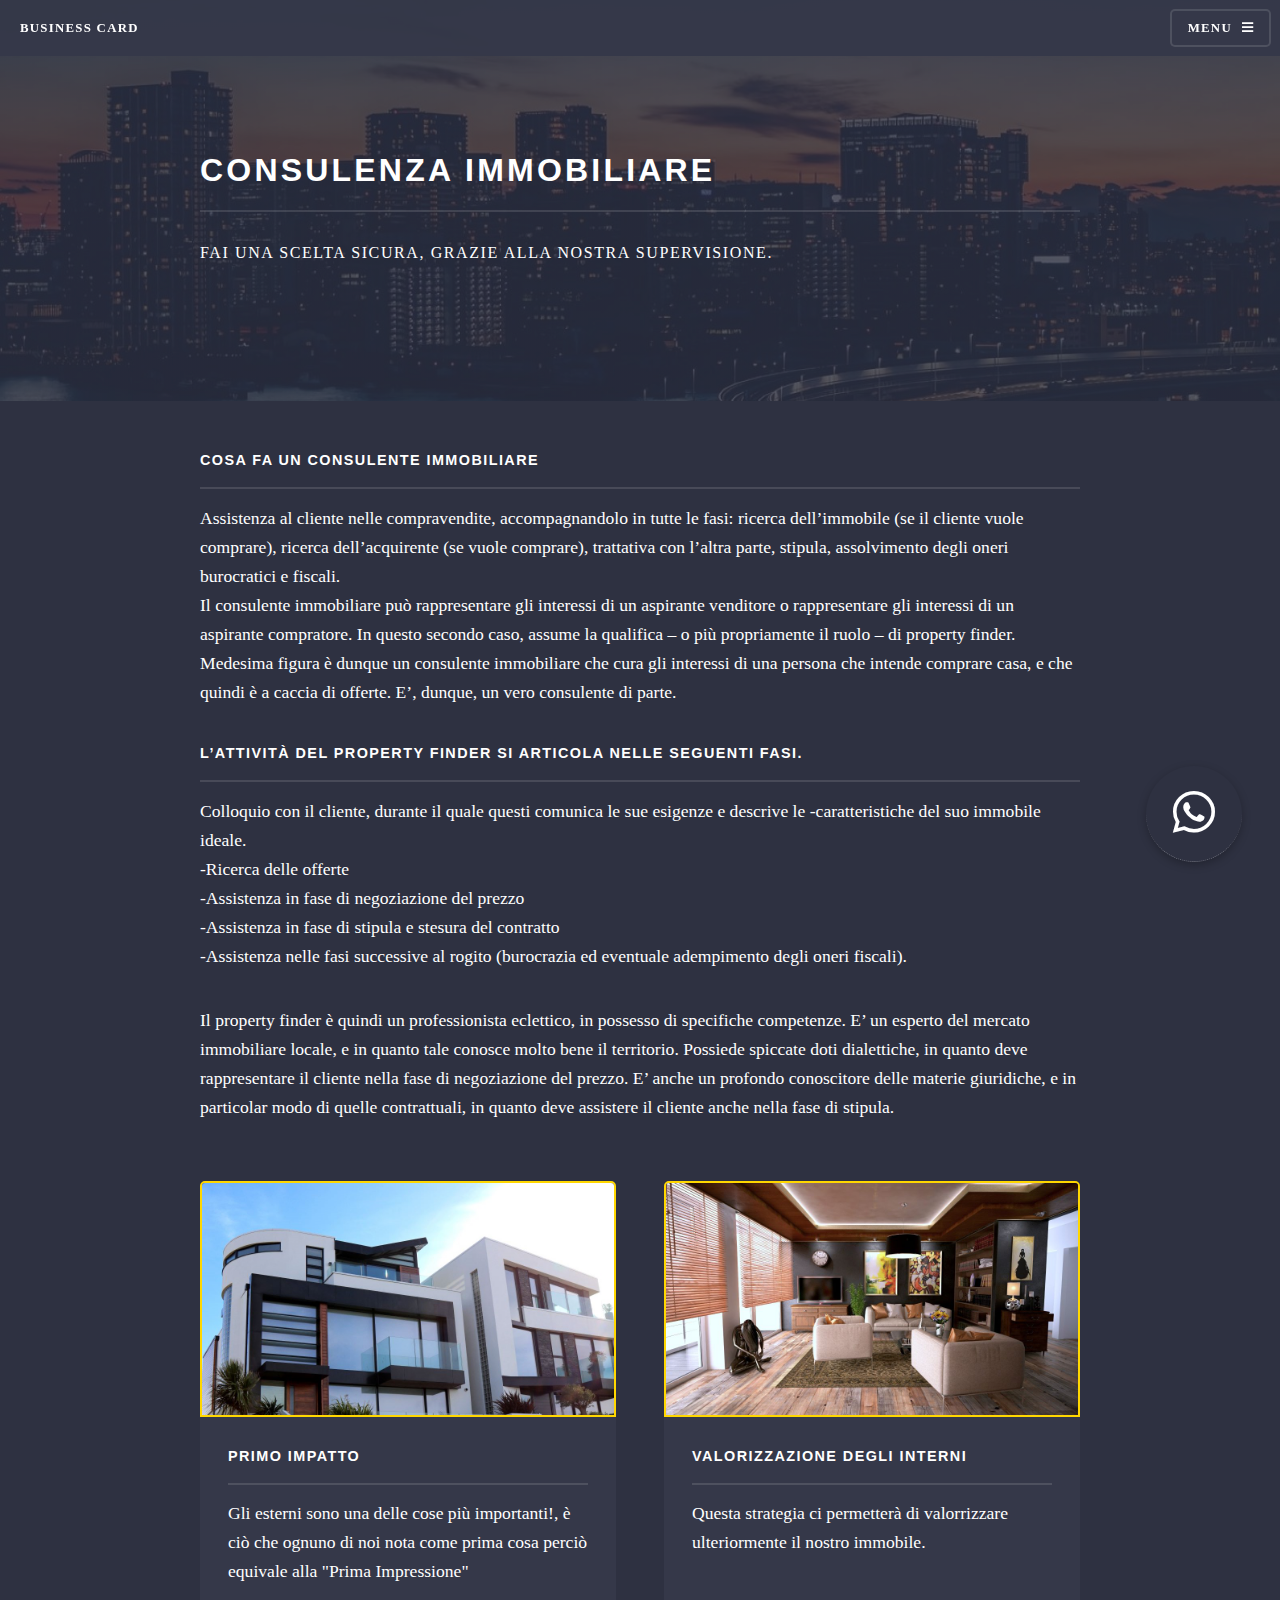
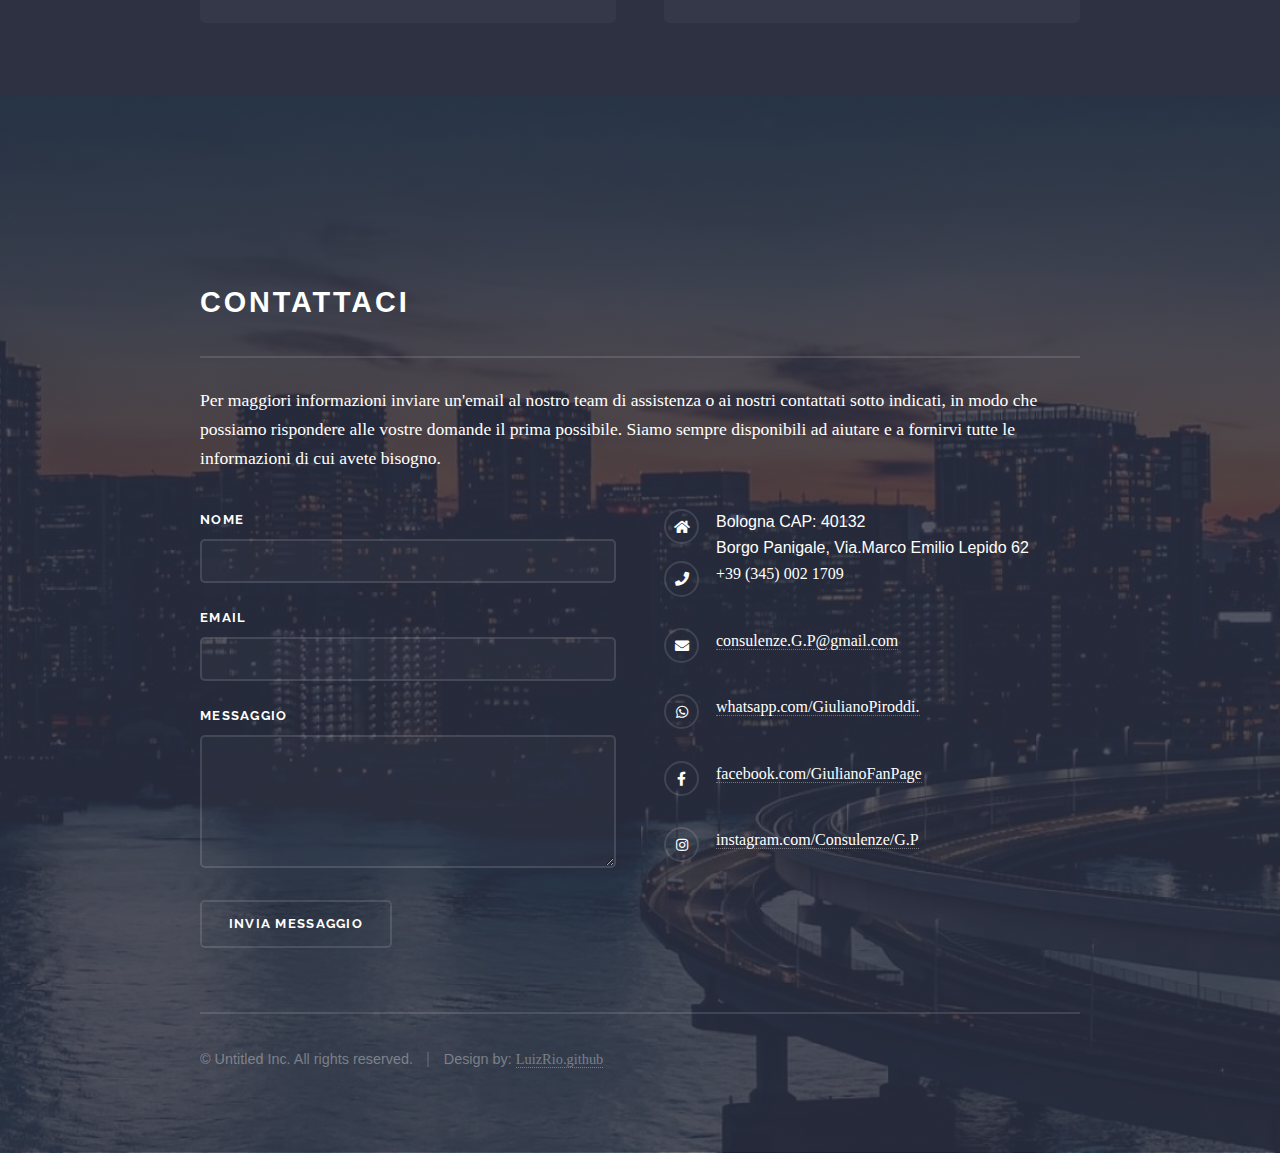
==== commit 0bf2221d: "Add files via upload" ====
--- a/generic.html
+++ b/generic.html
@@ -19,7 +19,7 @@
 
 				<!-- Header -->
 					<header id="header">
-						<h1><a href="index.html">Solid State</a></h1>
+						<h1><a href="index.html">Business Card</a></h1>
 						<nav>
 							<a href="#menu">Menu</a>
 						</nav>
@@ -34,6 +34,8 @@
 								<li><a href="generic.html">Consulenza Immobiliare</a></li>
 								<li><a href="generic2.html">Consulenza Tributaria</a></li>
 								<li><a href="generic3.html">Consulenza N.P.L.</a></li>
+								<li><a href="generic4.html">Consulenza PNR</a></li>
+								<li><a href="generic5.html">Consulenza Finanziaria</a></li>
 							</ul>
 							<a href="#" class="close">Close</a>
 						</div>
@@ -52,26 +54,29 @@
 							<div class="wrapper">
 								<div class="inner">
 
-									<h3 class="major">Lorem ipsum dolor</h3>
-									<p>Morbi mattis mi consectetur tortor elementum, varius pellentesque velit convallis. Aenean tincidunt lectus auctor mauris maximus, ac scelerisque ipsum tempor. Duis vulputate ex et ex tincidunt, quis lacinia velit aliquet. Duis non efficitur nisi, id malesuada justo. Maecenas sagittis felis ac sagittis semper. Curabitur purus leo donec vel dolor at arcu tincidunt bibendum. Interdum et malesuada fames ac ante ipsum primis in faucibus. Fusce ut aliquet justo. Donec id neque ipsum. Integer eget ultricies odio. Nam vel ex a orci fringilla tincidunt. Aliquam eleifend ligula non velit accumsan cursus. Etiam ut gravida sapien.</p>
+									<h3 class="major">Cosa fa un consulente immobiliare</h3>
+									<p>Assistenza al cliente nelle compravendite, accompagnandolo in tutte le fasi: ricerca dell’immobile (se il cliente vuole comprare), ricerca dell’acquirente (se vuole comprare), trattativa con l’altra parte, stipula, assolvimento degli oneri burocratici e fiscali.<br>Il consulente immobiliare può rappresentare gli interessi di un aspirante venditore o rappresentare gli interessi di un aspirante compratore. In questo secondo caso, assume la qualifica – o più propriamente il ruolo – di property finder.<br> 
+									Medesima figura è dunque un consulente immobiliare che cura gli interessi di una persona che intende comprare casa, e che quindi è a caccia di offerte. E’, dunque, un vero consulente di parte.</p>
 
-									<p>Vestibulum ultrices risus velit, sit amet blandit massa auctor sit amet. Sed eu lectus sem. Phasellus in odio at ipsum porttitor mollis id vel diam. Praesent sit amet posuere risus, eu faucibus lectus. Vivamus ex ligula, tempus pulvinar ipsum in, auctor porta quam. Proin nec commodo, vel scelerisque nisi scelerisque. Suspendisse id quam vel tortor tincidunt suscipit. Nullam auctor orci eu dolor consectetur, interdum ullamcorper ante tincidunt. Mauris felis nec felis elementum varius.</p>
-
-									<h3 class="major">Vitae phasellus</h3>
-									<p>Cras mattis ante fermentum, malesuada neque vitae, eleifend erat. Phasellus non pulvinar erat. Fusce tincidunt, nisl eget mattis egestas, purus ipsum consequat orci, sit amet lobortis lorem lacus in tellus. Sed ac elementum arcu. Quisque placerat auctor laoreet.</p>
+                                    <h3 class="major">L’attività del property finder si articola nelle seguenti fasi.</h3>
+									<p>Colloquio con il cliente, durante il quale questi comunica le sue esigenze e descrive le -caratteristiche del suo immobile ideale.<br>
+                                    -Ricerca delle offerte<br>
+                                    -Assistenza in fase di negoziazione del prezzo<br>
+                                    -Assistenza in fase di stipula e stesura del contratto<br>
+                                    -Assistenza nelle fasi successive al rogito (burocrazia ed eventuale adempimento degli oneri fiscali).</p>
+									
+									<p>Il property finder è quindi un professionista eclettico, in possesso di specifiche competenze. E’ un esperto del mercato immobiliare locale, e in quanto tale conosce molto bene il territorio. Possiede spiccate doti dialettiche, in quanto deve rappresentare il cliente nella fase di negoziazione del prezzo. E’ anche un profondo conoscitore delle materie giuridiche, e in particolar modo di quelle contrattuali, in quanto deve assistere il cliente anche nella fase di stipula.</p>
 
 									<section class="features">
 										<article>
-											<a href="#" class="image"><img src="images/pic04.jpg" alt="" /></a>
-											<h3 class="major">Sed feugiat lorem</h3>
-											<p>Lorem ipsum dolor sit amet, consectetur adipiscing vehicula id nulla dignissim dapibus ultrices.</p>
-											<a href="#" class="special">Learn more</a>
+											<a href="#" class="image"><img src="images/pic.11.jpg" alt="" /></a>
+											<h3 class="major">Primo impatto</h3>
+											<p>Gli esterni sono una delle cose più importanti!, è ciò che ognuno di noi nota come prima cosa perciò equivale alla "Prima Impressione"</p>										
 										</article>
 										<article>
-											<a href="#" class="image"><img src="images/pic05.jpg" alt="" /></a>
-											<h3 class="major">Nisl placerat</h3>
-											<p>Lorem ipsum dolor sit amet, consectetur adipiscing vehicula id nulla dignissim dapibus ultrices.</p>
-											<a href="#" class="special">Learn more</a>
+											<a href="#" class="image"><img src="images/pic.12.jpg" alt="" /></a>
+											<h3 class="major">valorizzazione degli interni</h3>
+											<p>Questa strategia ci permetterà di valorrizzare ulteriormente il nostro immobile.</p>
 										</article>
 									</section>
 
@@ -81,14 +86,14 @@
 					</section>
 
 				<!-- Footer -->
-					<section id="footer">
+<section id="footer">
 						<div class="inner">
-							<h2 class="major">Get in touch</h2>
-							<p>Cras mattis ante fermentum, malesuada neque vitae, eleifend erat. Phasellus non pulvinar erat. Fusce tincidunt, nisl eget mattis egestas, purus ipsum consequat orci, sit amet lobortis lorem lacus in tellus. Sed ac elementum arcu. Quisque placerat auctor laoreet.</p>
+							<h2 class="major">Contattaci</h2>
+							<p>Per maggiori informazioni inviare un'email al nostro team di assistenza o ai nostri contattati sotto indicati, in modo che possiamo rispondere alle vostre domande il prima possibile. Siamo sempre disponibili ad aiutare e a fornirvi tutte le informazioni di cui avete bisogno.</p>
 							<form method="post" action="#">
 								<div class="fields">
 									<div class="field">
-										<label for="name">Name</label>
+										<label for="name">Nome</label>
 										<input type="text" name="name" id="name" />
 									</div>
 									<div class="field">
@@ -96,31 +101,38 @@
 										<input type="email" name="email" id="email" />
 									</div>
 									<div class="field">
-										<label for="message">Message</label>
+										<label for="message">Messaggio</label>
 										<textarea name="message" id="message" rows="4"></textarea>
 									</div>
 								</div>
 								<ul class="actions">
-									<li><input type="submit" value="Send Message" /></li>
+									<li><input type="submit" value="Invia Messaggio" /></li>
 								</ul>
 							</form>
 							<ul class="contact">
 								<li class="icon solid fa-home">
-									Untitled Inc<br />
-									1234 Somewhere Road Suite #2894<br />
-									Nashville, TN 00000-0000
+									Bologna CAP: 40132<br>
+									Borgo Panigale, Via.Marco Emilio Lepido 62
 								</li>
-								<li class="icon solid fa-phone">(000) 000-0000</li>
-								<li class="icon solid fa-envelope"><a href="#">information@untitled.tld</a></li>
-								<li class="icon brands fa-twitter"><a href="#">twitter.com/untitled-tld</a></li>
-								<li class="icon brands fa-facebook-f"><a href="#">facebook.com/untitled-tld</a></li>
-								<li class="icon brands fa-instagram"><a href="#">instagram.com/untitled-tld</a></li>
+								<a href="tel:+393450021709">
+								<li class="icon solid fa-phone">+39 (345) 002 1709</li>
+								</a>
+								<li class="icon solid fa-envelope"><a href="#">consulenze.G.P@gmail.com</a></li>
+								<li class="icon brands fa-whatsapp"><a href="https://wa.me/393450021709?text=Ciao">whatsapp.com/GiulianoPiroddi.</a></li>
+								<li class="icon brands fa-facebook-f"><a href="#">facebook.com/GiulianoFanPage</a></li>
+								<li class="icon brands fa-instagram"><a href="#">instagram.com/Consulenze/G.P</a></li>
 							</ul>
 							<ul class="copyright">
-								<li>&copy; Untitled Inc. All rights reserved.</li><li>Design: <a href="http://html5up.net">HTML5 UP</a></li>
+								<li>&copy; Untitled Inc. All rights reserved.</li><li>Design by: <a href="https://github.com/LuizRio" target="_blank">LuizRio.github</a></li>
 							</ul>
 						</div>
 					</section>
+					
+				 <div class="whatsapp-icon">
+              <a href="https://wa.me/393450021709" target="_blank">
+               <i class="fab fa-whatsapp"></i>
+             </a>
+          </div>
 
 			</div>
 
@@ -133,4 +145,4 @@
 			<script src="assets/js/main.js"></script>
 
 	</body>
-</html>+</html>
--- a/assets/css/main.css
+++ b/assets/css/main.css
@@ -1,10 +1,10 @@
 @import url(fontawesome-all.min.css);
 @import url("https://fonts.googleapis.com/css?family=Raleway:200,700|Source+Sans+Pro:300,600,300italic,600italic");
 
-/*
-	Solid State by HTML5 UP
-	html5up.net | @ajlkn
-	Free for personal and commercial use under the CCA 3.0 license (html5up.net/license)
+/*
+	Solid State by HTML5 UP
+	html5up.net | @ajlkn
+	Free for personal and commercial use under the CCA 3.0 license (html5up.net/license)
 */
 
 html, body, div, span, applet, object,
@@ -100,14 +100,16 @@
 
 	body {
 		background-color: #2e3141;
-		background-image: linear-gradient(to top, rgba(46, 49, 65, 0.3), rgba(46, 49, 65, 0.6)),url("../../images/bg.jpg");
-		background-size: auto,+		background-image: linear-gradient(to top, rgba(46, 49, 65, 0.4), rgba(46, 49, 65, 0.8)), url("../../images/bg.jpg");
+		background-size: auto,
  cover;
-		background-attachment: fixed,+		background-attachment: fixed,
  fixed;
-		background-position: center,+		background-position: center,
  center;
 	}
+	
+
 
 		body.is-preload *, body.is-preload *:before, body.is-preload *:after {
 			-moz-animation: none !important;
@@ -178,9 +180,19 @@
 		border-bottom: dotted 1px rgba(255, 255, 255, 0.35);
 		color: #ffffff;
 		text-decoration: none;
+		font-family:  'EB Garamond', serif;
 	}
 
 		a:hover {
+			border-bottom-color: transparent;
+			color: #ffffff !important;
+		}
+
+        a.special {
+			color: #ffffff;
+		}
+		
+		a.special:hover {
 			border-bottom-color: transparent;
 			color: #ffffff !important;
 		}
@@ -216,7 +228,7 @@
 				-ms-transition: background-color 0.2s ease-in-out;
 				transition: background-color 0.2s ease-in-out;
 				border-radius: 100%;
-				border: solid 2px rgba(255, 255, 255, 0.125);
+				border: solid 2px rgb(255, 255, 255, 0.025);
 				content: '\f105';
 				display: inline-block;
 				font-size: 1.25em;
@@ -230,10 +242,72 @@
 			}
 
 			a.special:not(.button):hover:before {
-				background-color: rgba(255, 255, 255, 0.025);
+				background-color: rgb(255, 255, 255, 0.025);
 			}
 
 			a.special:not(.button):active:before {
+				background-color: rgba(255, 255, 255, 0.075);
+			}
+			
+			
+		     a.special1 {
+			color: black;
+		}
+		
+		a.special1:hover {
+			border-bottom-color: transparent;
+			color: gold !important;
+		}
+
+		a.special1:not(.button) {
+			text-decoration: none;
+			border-bottom: 0;
+			display: block;
+			font-family: Raleway, Helvetica, sans-serif;
+			font-size: 0.8em;
+			font-weight: 700;
+			letter-spacing: 0.1em;
+			margin: 0 0 2em 0;
+			text-transform: uppercase;
+		}
+
+			a.special1:not(.button):before {
+				-moz-osx-font-smoothing: grayscale;
+				-webkit-font-smoothing: antialiased;
+				display: inline-block;
+				font-style: normal;
+				font-variant: normal;
+				text-rendering: auto;
+				line-height: 1;
+				text-transform: none !important;
+				font-family: 'Font Awesome 5 Free';
+				font-weight: 900;
+			}
+
+			a.special1:not(.button):before {
+				-moz-transition: background-color 0.2s ease-in-out;
+				-webkit-transition: background-color 0.2s ease-in-out;
+				-ms-transition: background-color 0.2s ease-in-out;
+				transition: background-color 0.2s ease-in-out;
+				border-radius: 100%;
+				border: solid 2px rgb(0, 0, 0);
+				content: '\f105';
+				display: inline-block;
+				font-size: 1.25em;
+				height: 2em;
+				line-height: 1.75em;
+				margin-right: 0.85em;
+				text-align: center;
+				text-indent: 0.15em;
+				vertical-align: middle;
+				width: 2em;
+			}
+
+			a.special1:not(.button):hover:before {
+				background-color: rgb(0, 0, 0);
+			}
+
+			a.special1:not(.button):active:before {
 				background-color: rgba(255, 255, 255, 0.075);
 			}
 
@@ -248,8 +322,8 @@
 
 	p {
 		margin: 0 0 2em 0;
-		font-family: 'Playfair Display', serif;
-        font-family: 'Sofia Sans Semi Condensed', sans-serif;
+		font-family: 'EB Garamond', serif;
+		font-size: 1.1em;
 	}
 
 	h1, h2, h3, h4, h5, h6 {
@@ -2393,7 +2467,11 @@
 			text-transform: none !important;
 			font-family: 'Font Awesome 5 Free';
 			font-weight: 400;
-		}
+			color: white; /* Modifica il colore dell'icona */
+            font-size: 2em; /* Modifica la dimensione dell'icona */
+		}
+
+
 
 		.icon > .label {
 			display: none;
@@ -2414,14 +2492,14 @@
 /* Image */
 
 	.image {
-		border-radius: 5px;
+		border-radius: 50%;
 		border: 0;
 		display: inline-block;
 		position: relative;
 	}
 
 		.image img {
-			border-radius: 5px;
+			border-radius: 50%;
 			display: block;
 			 border: 2px solid gold;
 		}
@@ -2691,7 +2769,7 @@
 				border-radius: 100%;
 				border: solid 2px rgba(255, 255, 255, 0.125);
 				display: inline-block;
-				font-size: 0.8em;
+				font-size: 1.1vw;
 				height: 2.5em;
 				left: 0;
 				line-height: 2.35em;
@@ -3173,7 +3251,7 @@
 
 			#header.alt h1 {
 				opacity: 0;
-				
+
 			}
 
 		@media screen and (max-width: 736px) {
@@ -3267,6 +3345,7 @@
 		left: 0;
 		opacity: 0;
 		position: fixed;
+		z-index: 1;
 		text-align: center;
 		top: 0;
 		visibility: hidden;
@@ -3408,9 +3487,9 @@
 
 						#banner .cta-button {
 						  position: absolute;
-						  top: auto;
-						  left: auto;
-						  z-index: 1;
+						  top: 0;
+						  left: 0;
+						  z-index: 0;
 						  background-color: transparent;
 						  border: 1px solid #fff; /* adjust border width */
 						  color: #fff;
@@ -3422,11 +3501,12 @@
 						}
 
 						#banner .cta-button:hover {
+					      position: absolute;
 						  background-color: rgba(255, 255, 255, 0.5);
 						  color: #000;
 						  cursor: pointer;
 						}
-						
+
 						/* stili per dispositivi mobili */
                         @media only screen and (max-width: 480px) {
                         #banner .cta-button {
@@ -3447,7 +3527,7 @@
                         @media only screen and (min-width: 769px) {
                         #banner .cta-button {
                         font-size: 20px; /* dimensione del carattere originale per desktop */
-                        padding: 14px 28px; /* spaziatura originale per desktop */           
+                        padding: 14px 28px; /* spaziatura originale per desktop */
 						}
                        }
 
@@ -3495,8 +3575,7 @@
 			-ms-filter: blur(0);
 			filter: blur(0);
 			opacity: 1;
-			font-family: 'Playfair Display', serif;
-            font-family: 'Sofia Sans Semi Condensed', sans-serif;
+			font-family: 'EB Garamond', serif;
 			font-size: 1.25em;
 			font-weight: 200;
 			letter-spacing: 0.1em;
@@ -3511,9 +3590,9 @@
 				padding: 7em 0 8.25em 0 ;
 				background-color: #2e3141;
 				background-image: linear-gradient(to top, rgba(46, 49, 65, 0.8), rgba(46, 49, 65, 0.8)), url("../../images/bg.jpg");
-				background-size: auto,+				background-size: auto,
  cover;
-				background-position: center,+				background-position: center,
  center;
 				margin-bottom: -6.5em;
 			}
@@ -3622,9 +3701,9 @@
 			padding: 9em 0 6.25em 0 ;
 			background-color: #2e3141;
 			background-image: linear-gradient(to top, rgba(46, 49, 65, 0.8), rgba(46, 49, 65, 0.8)), url("../../images/bg.jpg");
-			background-size: auto,+			background-size: auto,
  cover;
-			background-position: center,+			background-position: center,
  0% 30%;
 			margin-bottom: -6.5em;
 		}
@@ -3635,9 +3714,9 @@
 
 		#wrapper > header {
 			padding: 11em 3em 7.375em 3em ;
-			background-size: auto,+			background-size: auto,
  cover;
-			background-position: center,+			background-position: center,
  0% 0%;
 			margin-bottom: -4.75em;
 		}
@@ -3652,7 +3731,7 @@
 
 		#wrapper > header {
 			padding: 6.5em 2em 3em 2em ;
-			background-size: auto,+			background-size: auto,
  125%;
 			margin-bottom: -2.5em;
 		}
@@ -3673,157 +3752,60 @@
 		position: relative;
 	}
 
-		.wrapper:before, .wrapper:after {
-			background-image: url("data:image/svg+xml;charset=utf8,%3Csvg xmlns='http://www.w3.org/2000/svg' width='100' height='100' viewBox='0 0 100 100' preserveAspectRatio='none'%3E%3Cpolygon points='0,100 100,0 100,100' style='fill:%232e3141%3B' /%3E%3C/svg%3E");
-		}
-
-		.wrapper:before {
-			box-shadow: inset 0 -1px 0 0 #2e3141, 0 1px 0 0 #2e3141;
-		}
-
-		.wrapper:after {
-			box-shadow: inset 0 -1px 0 0 #2e3141, 0 1px 0 0 #2e3141;
-		}
-
-		.wrapper:before, .wrapper:after {
-			background-repeat: no-repeat;
-			background-size: 100% 100%;
-			content: '';
-			display: block;
-			height: 6.5em;
-			position: absolute;
-			width: 100%;
-		}
-
-		.wrapper:before {
-			left: 0;
-			top: -6.5em;
-		}
-
-		.wrapper:after {
-			-moz-transform: scaleY(-1);
-			-webkit-transform: scaleY(-1);
-			-ms-transform: scaleY(-1);
-			transform: scaleY(-1);
-			bottom: -6.5em;
-			left: 0;
-		}
-
-		.wrapper.alt:before {
-			-moz-transform: scaleX(-1);
-			-webkit-transform: scaleX(-1);
-			-ms-transform: scaleX(-1);
-			transform: scaleX(-1);
-		}
-
-		.wrapper.alt:after {
-			-moz-transform: scaleY(-1) scaleX(-1);
-			-webkit-transform: scaleY(-1) scaleX(-1);
-			-ms-transform: scaleY(-1) scaleX(-1);
-			transform: scaleY(-1) scaleX(-1);
-		}
+		
 
 		.wrapper .inner {
 			padding: 3em 0 1em 0 ;
 			margin: 0 auto;
 			width: 55em;
+			
+		}
+		
+	    .wrapper.style1 {
+			background: rgb(200,200,204);
+background: linear-gradient(90deg, rgba(200,200,204,1) 0%, rgba(255,255,255,1) 35%, rgba(209,227,230,1) 74%);
 		}
 
 		.wrapper.style2 {
-			background-color: #FFFFFF;
-		}
-
-			.wrapper.style2:before, .wrapper.style2:after {
-				background-image: url("data:image/svg+xml;charset=utf8,%3Csvg xmlns='http://www.w3.org/2000/svg' width='100' height='100' viewBox='0 0 100 100' preserveAspectRatio='none'%3E%3Cpolygon points='0,100 100,0 100,100' style='fill:%23353849%3B' /%3E%3C/svg%3E");
-			}
-
-			.wrapper.style2:before {
-				box-shadow: inset 0 -1px 0 0 #353849, 0 1px 0 0 #353849;
-			}
-
-			.wrapper.style2:after {
-				box-shadow: inset 0 -1px 0 0 #353849, 0 1px 0 0 #353849;
-			}
+		background: rgb(209,227,230);
+background: linear-gradient(90deg, rgba(209,227,230,1) 0%, rgba(255,255,255,1) 70%, rgba(200,200,204,1) 100%);
+		}
+
 
 		.wrapper.style3 {
-			background-color: #3d4051;
-		}
-
-			.wrapper.style3:before, .wrapper.style3:after {
-				background-image: url("data:image/svg+xml;charset=utf8,%3Csvg xmlns='http://www.w3.org/2000/svg' width='100' height='100' viewBox='0 0 100 100' preserveAspectRatio='none'%3E%3Cpolygon points='0,100 100,0 100,100' style='fill:%233d4051%3B' /%3E%3C/svg%3E");
-			}
-
-			.wrapper.style3:before {
-				box-shadow: inset 0 -1px 0 0 #3d4051, 0 1px 0 0 #3d4051;
-			}
-
-			.wrapper.style3:after {
-				box-shadow: inset 0 -1px 0 0 #3d4051, 0 1px 0 0 #3d4051;
-			}
+			background: rgb(200,200,204);
+background: linear-gradient(90deg, rgba(200,200,204,1) 0%, rgba(255,255,255,1) 35%, rgba(209,227,230,1) 74%);
+		}
+
+		
 
 		.wrapper.style4 {
 			background-color: #454858;
 		}
 
-			.wrapper.style4:before, .wrapper.style4:after {
-				background-image: url("data:image/svg+xml;charset=utf8,%3Csvg xmlns='http://www.w3.org/2000/svg' width='100' height='100' viewBox='0 0 100 100' preserveAspectRatio='none'%3E%3Cpolygon points='0,100 100,0 100,100' style='fill:%23454858%3B' /%3E%3C/svg%3E");
-			}
-
-			.wrapper.style4:before {
-				box-shadow: inset 0 -1px 0 0 #454858, 0 1px 0 0 #454858;
-			}
-
-			.wrapper.style4:after {
-				box-shadow: inset 0 -1px 0 0 #454858, 0 1px 0 0 #454858;
-			}
+			
 
 		.wrapper.style5 {
 			background-color: #4d5060;
 		}
 
-			.wrapper.style5:before, .wrapper.style5:after {
-				background-image: url("data:image/svg+xml;charset=utf8,%3Csvg xmlns='http://www.w3.org/2000/svg' width='100' height='100' viewBox='0 0 100 100' preserveAspectRatio='none'%3E%3Cpolygon points='0,100 100,0 100,100' style='fill:%234d5060%3B' /%3E%3C/svg%3E");
-			}
-
-			.wrapper.style5:before {
-				box-shadow: inset 0 -1px 0 0 #4d5060, 0 1px 0 0 #4d5060;
-			}
-
-			.wrapper.style5:after {
-				box-shadow: inset 0 -1px 0 0 #4d5060, 0 1px 0 0 #4d5060;
-			}
+			
+
+		
 
 		.wrapper.style6 {
 			background-color: #555867;
 		}
 
-			.wrapper.style6:before, .wrapper.style6:after {
-				background-image: url("data:image/svg+xml;charset=utf8,%3Csvg xmlns='http://www.w3.org/2000/svg' width='100' height='100' viewBox='0 0 100 100' preserveAspectRatio='none'%3E%3Cpolygon points='0,100 100,0 100,100' style='fill:%23555867%3B' /%3E%3C/svg%3E");
-			}
-
-			.wrapper.style6:before {
-				box-shadow: inset 0 -1px 0 0 #555867, 0 1px 0 0 #555867;
-			}
-
-			.wrapper.style6:after {
-				box-shadow: inset 0 -1px 0 0 #555867, 0 1px 0 0 #555867;
-			}
+		
+		
 
 		.wrapper.spotlight {
-			background-color: #4c5c96;
-		}
-
-			.wrapper.spotlight:before, .wrapper.spotlight:after {
-				background-image: url("data:image/svg+xml;charset=utf8,%3Csvg xmlns='http://www.w3.org/2000/svg' width='100' height='100' viewBox='0 0 100 100' preserveAspectRatio='none'%3E%3Cpolygon points='0,100 100,0 100,100' style='fill:%234c5c96%3B' /%3E%3C/svg%3E");
-			}
-
-			.wrapper.spotlight:before {
-				box-shadow: inset 0 -1px 0 0 #4c5c96, 0 1px 0 0 #4c5c96;
-			}
-
-			.wrapper.spotlight:after {
-				box-shadow: inset 0 -1px 0 0 #4c5c96, 0 1px 0 0 #4c5c96;
-			}
+			background-color: #FFFFFF;
+		}
+
+		
+			
 
 			.wrapper.spotlight .inner {
 				display: -moz-flex;
@@ -3871,84 +3853,37 @@
 			}
 
 			.wrapper.spotlight.style2 {
-				background-color: #45558d;
-			}
-
-				.wrapper.spotlight.style2:before, .wrapper.spotlight.style2:after {
-					background-image: url("data:image/svg+xml;charset=utf8,%3Csvg xmlns='http://www.w3.org/2000/svg' width='100' height='100' viewBox='0 0 100 100' preserveAspectRatio='none'%3E%3Cpolygon points='0,100 100,0 100,100' style='fill:%2345558d%3B' /%3E%3C/svg%3E");
-				}
-
-				.wrapper.spotlight.style2:before {
-					box-shadow: inset 0 -1px 0 0 #45558d, 0 1px 0 0 #45558d;
-				}
-
-				.wrapper.spotlight.style2:after {
-					box-shadow: inset 0 -1px 0 0 #45558d, 0 1px 0 0 #45558d;
-				}
+				background-color: #FFFFFF;
+			}
+
+				
 
 			.wrapper.spotlight.style3 {
-				background-color: #3f4e85;
-			}
-
-				.wrapper.spotlight.style3:before, .wrapper.spotlight.style3:after {
-					background-image: url("data:image/svg+xml;charset=utf8,%3Csvg xmlns='http://www.w3.org/2000/svg' width='100' height='100' viewBox='0 0 100 100' preserveAspectRatio='none'%3E%3Cpolygon points='0,100 100,0 100,100' style='fill:%233f4e85%3B' /%3E%3C/svg%3E");
-				}
-
-				.wrapper.spotlight.style3:before {
-					box-shadow: inset 0 -1px 0 0 #3f4e85, 0 1px 0 0 #3f4e85;
-				}
-
-				.wrapper.spotlight.style3:after {
-					box-shadow: inset 0 -1px 0 0 #3f4e85, 0 1px 0 0 #3f4e85;
-				}
+				background-color: #FFFFFF;
+			}
+
+				
 
 			.wrapper.spotlight.style4 {
 				background-color: #39477c;
 			}
 
-				.wrapper.spotlight.style4:before, .wrapper.spotlight.style4:after {
-					background-image: url("data:image/svg+xml;charset=utf8,%3Csvg xmlns='http://www.w3.org/2000/svg' width='100' height='100' viewBox='0 0 100 100' preserveAspectRatio='none'%3E%3Cpolygon points='0,100 100,0 100,100' style='fill:%2339477c%3B' /%3E%3C/svg%3E");
-				}
-
-				.wrapper.spotlight.style4:before {
-					box-shadow: inset 0 -1px 0 0 #39477c, 0 1px 0 0 #39477c;
-				}
-
-				.wrapper.spotlight.style4:after {
-					box-shadow: inset 0 -1px 0 0 #39477c, 0 1px 0 0 #39477c;
-				}
+				
 
 			.wrapper.spotlight.style5 {
 				background-color: #324072;
 			}
 
-				.wrapper.spotlight.style5:before, .wrapper.spotlight.style5:after {
-					background-image: url("data:image/svg+xml;charset=utf8,%3Csvg xmlns='http://www.w3.org/2000/svg' width='100' height='100' viewBox='0 0 100 100' preserveAspectRatio='none'%3E%3Cpolygon points='0,100 100,0 100,100' style='fill:%23324072%3B' /%3E%3C/svg%3E");
-				}
-
-				.wrapper.spotlight.style5:before {
-					box-shadow: inset 0 -1px 0 0 #324072, 0 1px 0 0 #324072;
-				}
-
-				.wrapper.spotlight.style5:after {
-					box-shadow: inset 0 -1px 0 0 #324072, 0 1px 0 0 #324072;
-				}
+				
+
 
 			.wrapper.spotlight.style6 {
 				background-color: #2d3a69;
 			}
 
-				.wrapper.spotlight.style6:before, .wrapper.spotlight.style6:after {
-					background-image: url("data:image/svg+xml;charset=utf8,%3Csvg xmlns='http://www.w3.org/2000/svg' width='100' height='100' viewBox='0 0 100 100' preserveAspectRatio='none'%3E%3Cpolygon points='0,100 100,0 100,100' style='fill:%232d3a69%3B' /%3E%3C/svg%3E");
-				}
-
-				.wrapper.spotlight.style6:before {
-					box-shadow: inset 0 -1px 0 0 #2d3a69, 0 1px 0 0 #2d3a69;
-				}
-
-				.wrapper.spotlight.style6:after {
-					box-shadow: inset 0 -1px 0 0 #2d3a69, 0 1px 0 0 #2d3a69;
-				}
+				
+
+		
 
 		@media screen and (max-width: 980px) {
 
@@ -4115,9 +4050,9 @@
 		#footer {
 			background-color: #2e3141;
 			background-image: linear-gradient(to top, rgba(46, 49, 65, 0.8), rgba(46, 49, 65, 0.8)), url("../../images/bg.jpg");
-			background-size: auto,+			background-size: auto,
  cover;
-			background-position: center,+			background-position: center,
  center;
 			margin-top: -6.5em;
 			padding-top: 6.5em;
@@ -4219,3 +4154,50 @@
 #cc img + img {
   border-radius: 50%;
 }
+
+.sappoh img {
+  transition: transform .2s; /* Animation */
+  width: 250px;
+  height: 250px;
+  margin: 0 auto;
+  border-radius: 50%; /* Make the image a perfect circle */
+}
+.sappoh img:hover {
+  transform: scale(1.1); /* (150% zoom - Note: if the zoom is too large, it will go outside of the viewport) */
+}
+
+spam {
+    font-weight: bold;
+}
+
+.content p {
+	color: black;
+}
+.content h2 {
+	color: black;	
+}
+
+.whatsapp-icon {
+  position: fixed;
+  right: 3vw;
+  bottom: 3vw;
+  z-index: 999;
+}
+
+.whatsapp-icon a {
+	font-size: 3em;
+	color: #fff;
+	width: 2em;
+	height: 2em;
+	border-radius: 50%;
+	text-align: center;
+	line-height: 2em;
+	display: block;
+	background-color:;
+	box-shadow: 0 3px 8px #00000040;
+	transition: 0.3s;
+}
+
+.whatsapp-icon a:hover {
+	background-color: #118c7e;
+}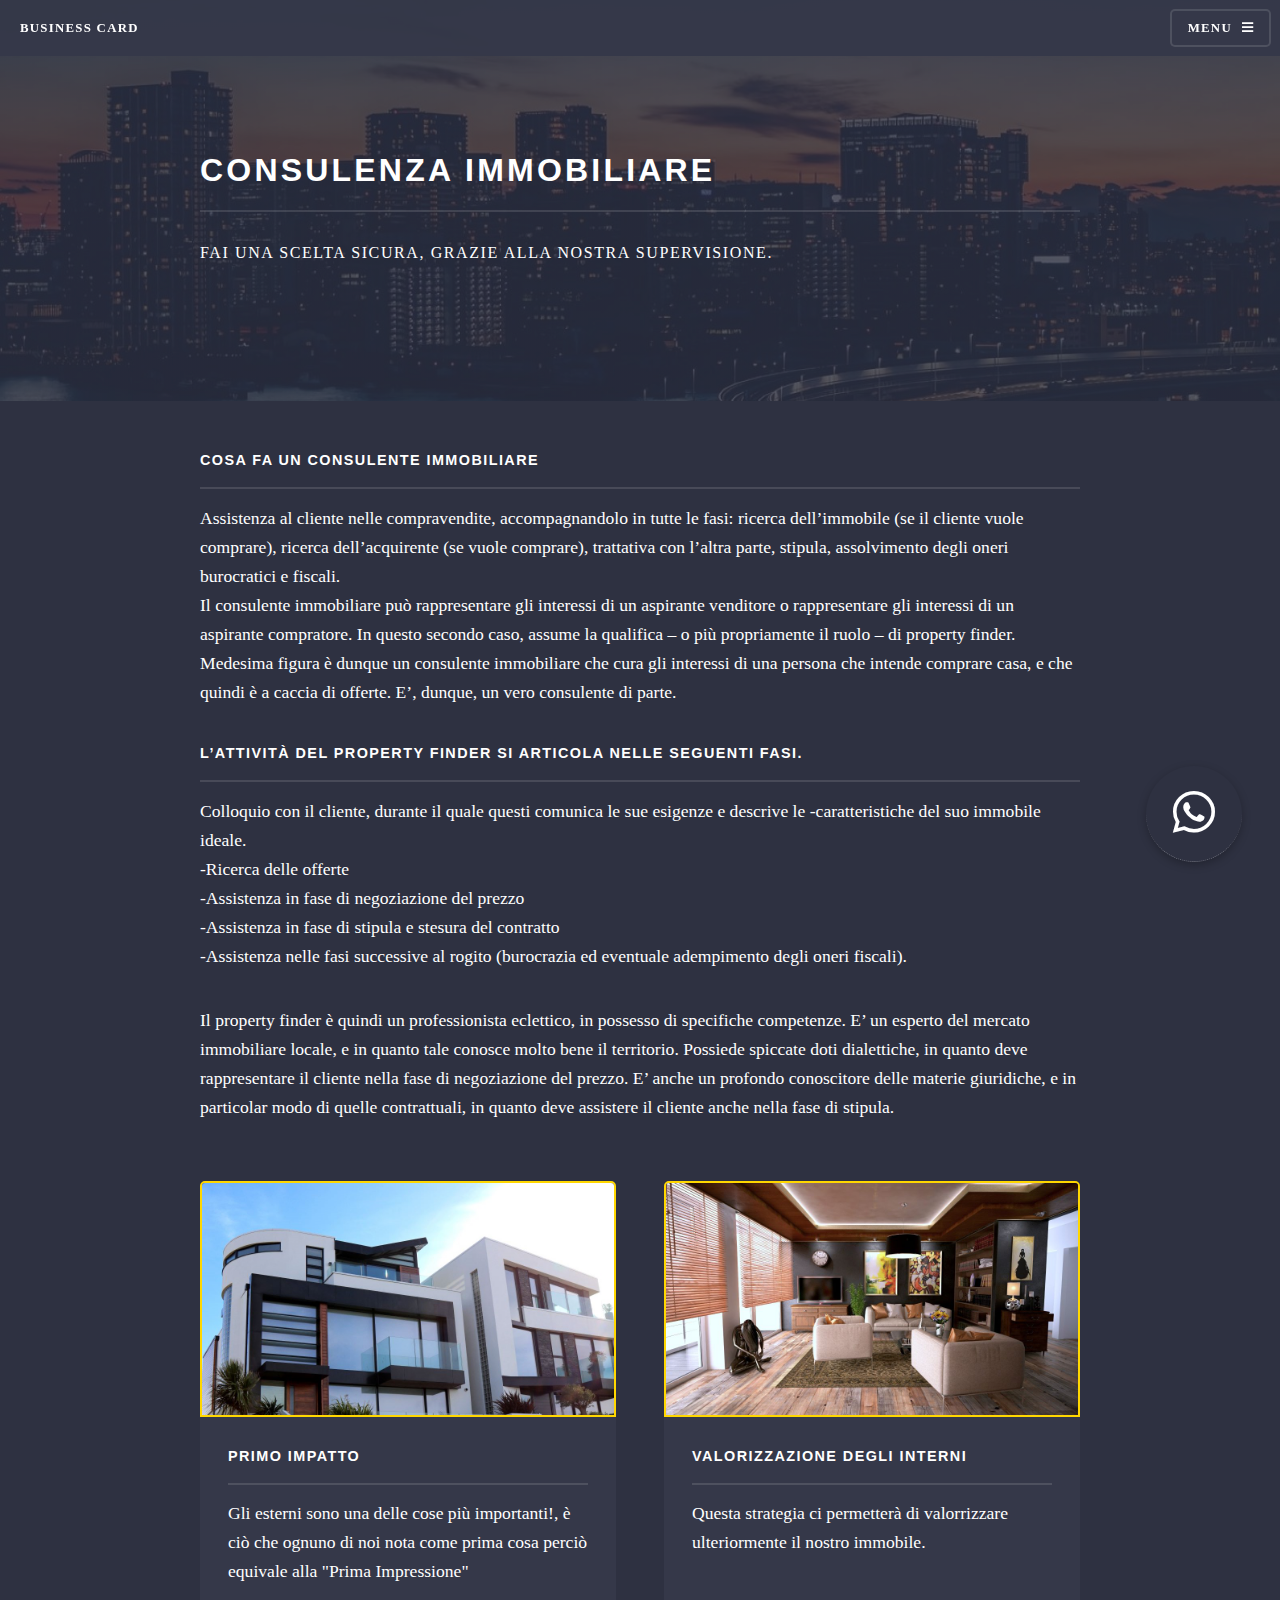
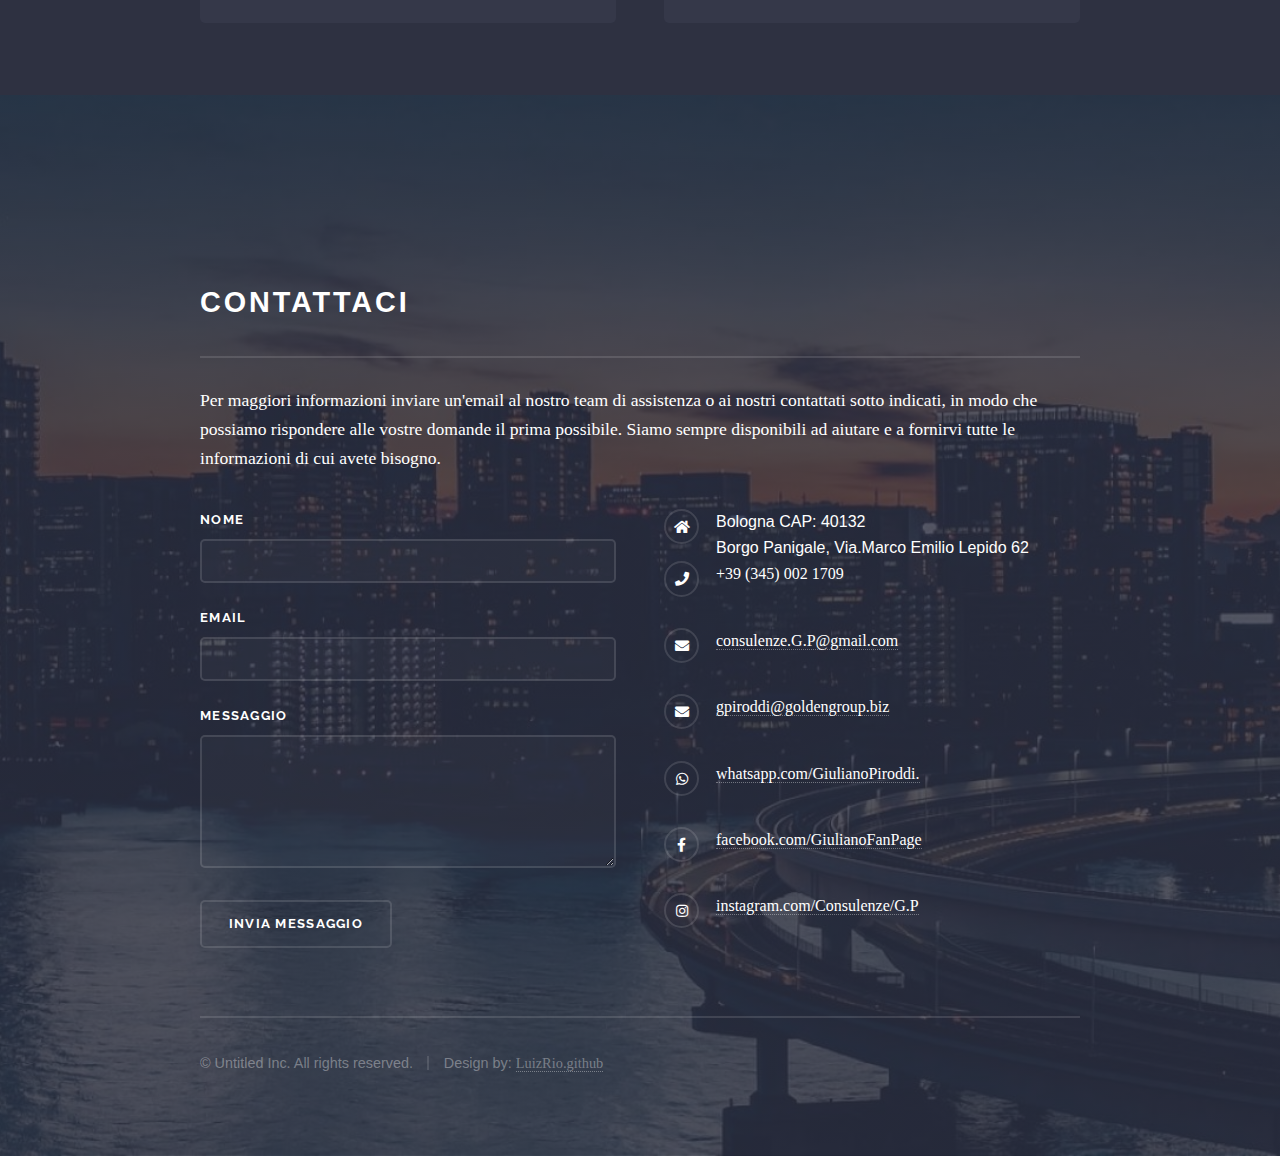
==== commit fe986f30: "Add files via upload" ====
--- a/generic.html
+++ b/generic.html
@@ -69,16 +69,20 @@
 
 									<section class="features">
 										<article>
-											<a href="#" class="image"><img src="images/pic.11.jpg" alt="" /></a>
+											<a href="images/pic.11.jpg" class="image" target="_blank"><img src="images/pic.11.jpg" alt="" /></a>
 											<h3 class="major">Primo impatto</h3>
 											<p>Gli esterni sono una delle cose più importanti!, è ciò che ognuno di noi nota come prima cosa perciò equivale alla "Prima Impressione"</p>										
 										</article>
 										<article>
-											<a href="#" class="image"><img src="images/pic.12.jpg" alt="" /></a>
+											<a href="images/pic.12.jpg" class="image" target="_blank"><img src="images/pic.12.jpg" alt="" /></a>
 											<h3 class="major">valorizzazione degli interni</h3>
 											<p>Questa strategia ci permetterà di valorrizzare ulteriormente il nostro immobile.</p>
 										</article>
 									</section>
+									<div id="immagine_grande" style="display:none;">
+                                     <img src="" id="immagine_grande_img">
+                                      <button id="chiudi">Chiudi</button>
+                                  </div>
 
 								</div>
 							</div>
@@ -117,10 +121,11 @@
 								<a href="tel:+393450021709">
 								<li class="icon solid fa-phone">+39 (345) 002 1709</li>
 								</a>
-								<li class="icon solid fa-envelope"><a href="#">consulenze.G.P@gmail.com</a></li>
-								<li class="icon brands fa-whatsapp"><a href="https://wa.me/393450021709?text=Ciao">whatsapp.com/GiulianoPiroddi.</a></li>
-								<li class="icon brands fa-facebook-f"><a href="#">facebook.com/GiulianoFanPage</a></li>
-								<li class="icon brands fa-instagram"><a href="#">instagram.com/Consulenze/G.P</a></li>
+								<li class="icon solid fa-envelope"><a href="mailto:consulenze.G.P@gmail.com" target="_blank">consulenze.G.P@gmail.com</a></li>
+								<li class="icon solid fa-envelope"><a href="mailto:gpiroddi@goldengroup.biz" target="_blank"target="_blank">gpiroddi@goldengroup.biz</a></li>
+								<li class="icon brands fa-whatsapp"><a href="https://wa.me/393450021709?text=Ciao" target="_blank">whatsapp.com/GiulianoPiroddi.</a></li>
+								<li class="icon brands fa-facebook-f"><a href="#" target="_blank">facebook.com/GiulianoFanPage</a></li>
+								<li class="icon brands fa-instagram"><a href="#" target="_blank">instagram.com/Consulenze/G.P</a></li>
 							</ul>
 							<ul class="copyright">
 								<li>&copy; Untitled Inc. All rights reserved.</li><li>Design by: <a href="https://github.com/LuizRio" target="_blank">LuizRio.github</a></li>
@@ -143,6 +148,7 @@
 			<script src="assets/js/breakpoints.min.js"></script>
 			<script src="assets/js/util.js"></script>
 			<script src="assets/js/main.js"></script>
+			
 
 	</body>
 </html>
